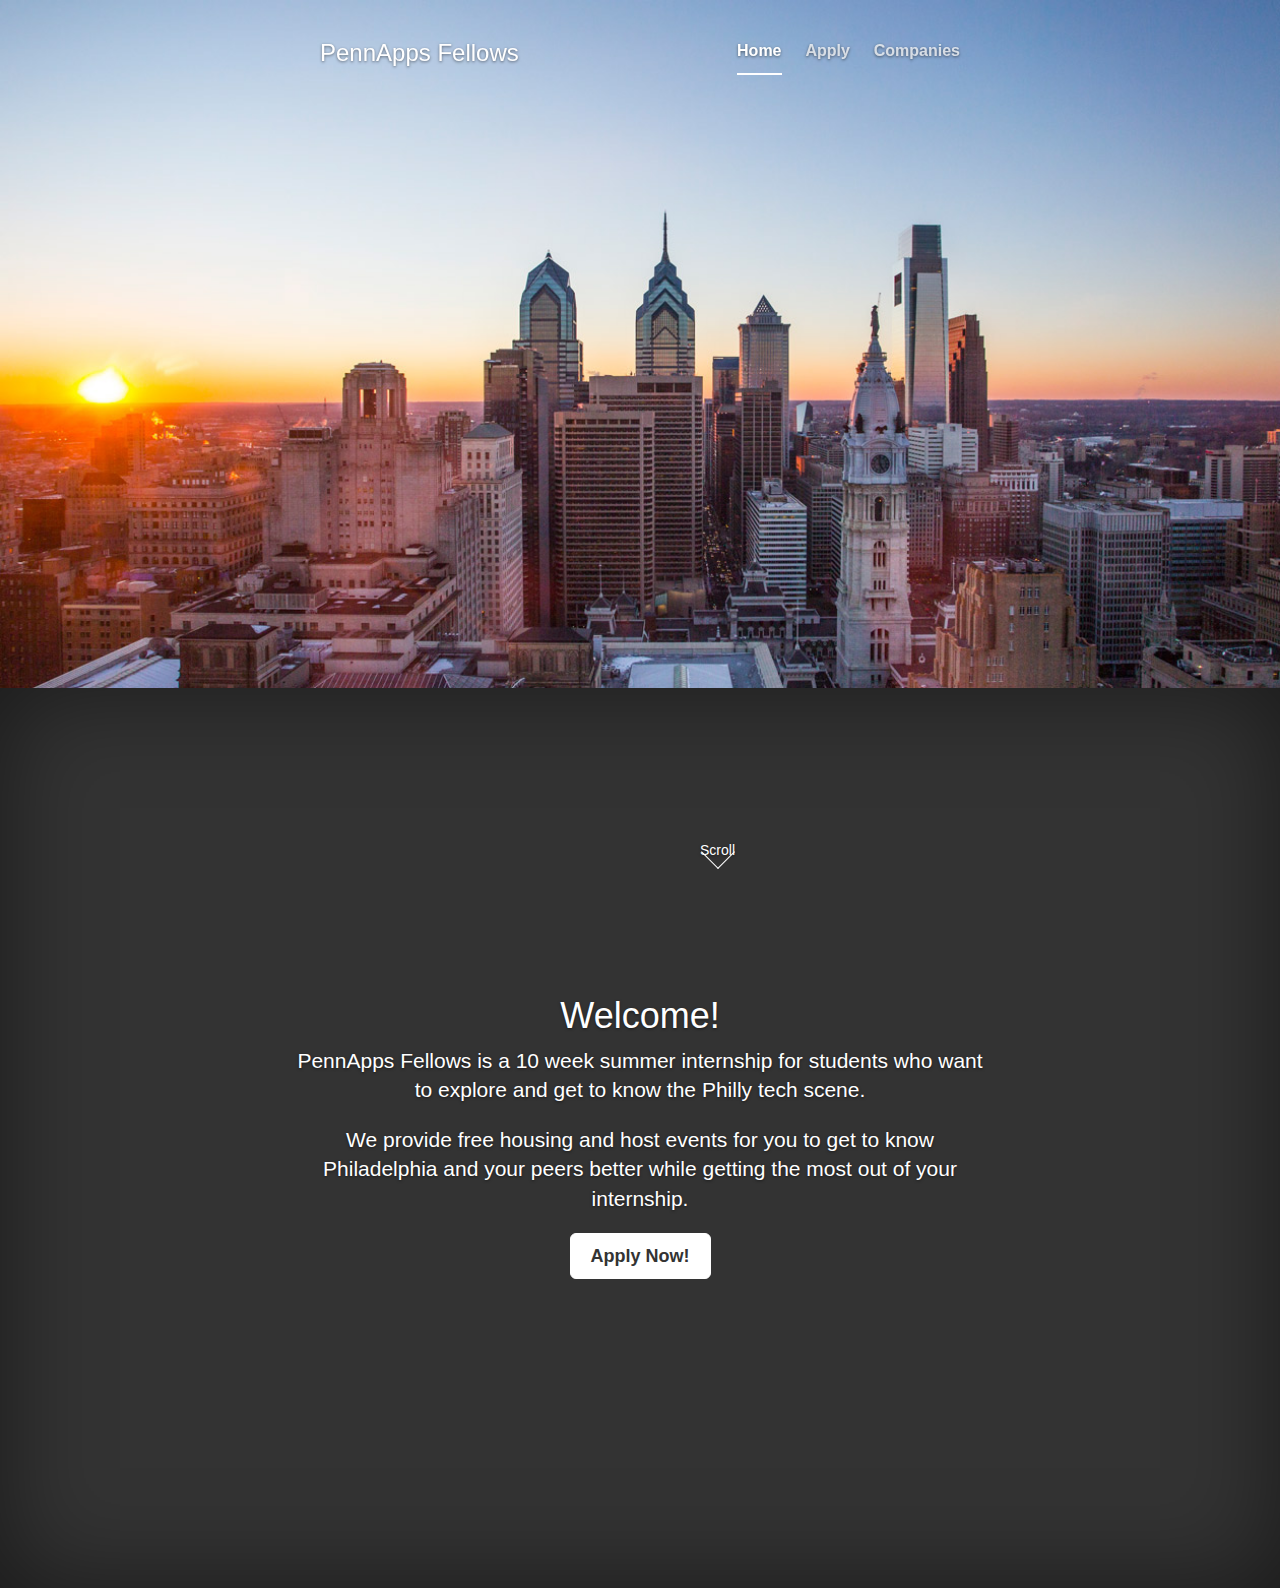
==== index.html @ d6fe4f53 "Updated Company App" ====
<!DOCTYPE html>
<html lang="en">
  <head>
    <meta charset="utf-8">
    <meta http-equiv="X-UA-Compatible" content="IE=edge">
    <meta name="viewport" content="width=device-width, initial-scale=1">
    <!-- The above 3 meta tags *must* come first in the head; any other head content must come *after* these tags -->
    <meta name="description" content="">
    <meta name="author" content="">
    <link rel="icon" href="fellowsicon.ico">

    <title>PennApps Fellows</title>

    <!-- Bootstrap core CSS -->
    <link href="bootstrap.min.css" rel="stylesheet">

    <!-- IE10 viewport hack for Surface/desktop Windows 8 bug -->
    <link href="ie10-viewport-bug-workaround.css" rel="stylesheet">

    <!-- Custom styles for this template -->
    <link href="cover.css" rel="stylesheet">




    <!-- Just for debugging purposes. Don't actually copy these 2 lines! -->
    <!--[if lt IE 9]><script src="../../assets/js/ie8-responsive-file-warning.js"></script><![endif]-->
    <script src="../../assets/js/ie-emulation-modes-warning.js"></script>

    <!-- HTML5 shim and Respond.js for IE8 support of HTML5 elements and media queries -->
    <!--[if lt IE 9]>
      <script src="https://oss.maxcdn.com/html5shiv/3.7.3/html5shiv.min.js"></script>
      <script src="https://oss.maxcdn.com/respond/1.4.2/respond.min.js"></script>
    <![endif]-->
  </head>

  <body>

    <img src="background3.jpg" width="100%"></img>

    <div class="site-wrapper">

      <div class="site-wrapper-inner">

        <div class="cover-container">

          <div class="masthead clearfix">
            <div class="inner">
              <h3 class="masthead-brand">PennApps Fellows</h3>
              <nav>
                <ul class="nav masthead-nav">
                  <li class="active"><a href="#">Home</a></li>
                  <li><a href="#apply">Apply</a></li>
                  <li><a href="https://docs.google.com/forms/d/e/1FAIpQLSeUia4WOpq7G9NM8-NzE7Geajp8FpwJM3cq-EXsT6uP58yvEw/viewform" >Companies</a></li>
                </ul>
              </nav>
            </div>
            </div>

            <section id="scrollbutton" class="demo">
	<a href="#apply"><span></span>Scroll</a>
</section>






          <div id="apply" class="inner cover">
            <h1 class="cover-heading">Welcome!</h1>
            <p class="lead">PennApps Fellows is a 10 week summer internship for students who want to explore and get to know the Philly tech scene.</p>
            <p class="lead">We provide free housing and host events for you to get to know Philadelphia and your peers better while getting the most out of your internship.</p>
            <p class="lead">
              <a href="https://pennappsfellows.typeform.com/to/oJGjaa" class="btn btn-lg btn-default">Apply Now!</a>
            </p>
          </div>



          <div class="mastfoot">
            <div class="inner">
            </div>
          </div>

        </div>



      </div>

    </div>

    <!-- Bootstrap core JavaScript
    ================================================== -->
    <!-- Placed at the end of the document so the pages load faster -->

    <script src="https://ajax.googleapis.com/ajax/libs/jquery/1.12.4/jquery.min.js"></script>
    <script>window.jQuery || document.write('<script src="../../assets/js/vendor/jquery.min.js"><\/script>')</script>
    <script src="../../dist/js/bootstrap.min.js"></script>
    <!-- IE10 viewport hack for Surface/desktop Windows 8 bug -->
    <script src="../../assets/js/ie10-viewport-bug-workaround.js"></script>
    <script>
    $(function() {
    	$('a[href*=#]').on('click', function(e) {
    		e.preventDefault();
    		$('html, body').animate({ scrollTop: $($(this).attr('href')).offset().top}, 500, 'linear');
    	});
    });
    </script>
  </body>
</html>
---- ie10-viewport-bug-workaround.css ----
/*!
 * IE10 viewport hack for Surface/desktop Windows 8 bug
 * Copyright 2014-2015 Twitter, Inc.
 * Licensed under MIT (https://github.com/twbs/bootstrap/blob/master/LICENSE)
 */

/*
 * See the Getting Started docs for more information:
 * http://getbootstrap.com/getting-started/#support-ie10-width
 */
@-ms-viewport     { width: device-width; }
@-o-viewport      { width: device-width; }
@viewport         { width: device-width; }
---- cover.css ----
/*
 * Globals
 */

/* Links */
a,
a:focus,
a:hover {
  color: #fff;
}

/* Custom default button */
.btn-default,
.btn-default:hover,
.btn-default:focus {
  color: #333;
  text-shadow: none; /* Prevent inheritance from `body` */
  background-color: #fff;
  border: 1px solid #fff;
}


/*
 * Base structure
 */

html,
body {
  height: 100%;
  background-color: #333;
}
body {
  color: #fff;
  text-align: center;
  text-shadow: 0 1px 3px rgba(0,0,0,.5);
}

/* Extra markup and styles for table-esque vertical and horizontal centering */
.site-wrapper {
  display: table;
  width: 100%;
  height: 100%; /* For at least Firefox */
  min-height: 100%;
  -webkit-box-shadow: inset 0 0 100px rgba(0,0,0,.5);
          box-shadow: inset 0 0 100px rgba(0,0,0,.5);
}
.site-wrapper-inner {
  display: table-cell;
  vertical-align: top;
}
.cover-container {
  margin-right: auto;
  margin-left: auto;
}

/* Padding for spacing */
.inner {
  padding: 30px;
}


/*
 * Header
 */
.masthead-brand {
  margin-top: 10px;
  margin-bottom: 10px;
}

.masthead-nav > li {
  display: inline-block;
}
.masthead-nav > li + li {
  margin-left: 20px;
}
.masthead-nav > li > a {
  padding-right: 0;
  padding-left: 0;
  font-size: 16px;
  font-weight: bold;
  color: #fff; /* IE8 proofing */
  color: rgba(255,255,255,.75);
  border-bottom: 2px solid transparent;
}
.masthead-nav > li > a:hover,
.masthead-nav > li > a:focus {
  background-color: transparent;
  border-bottom-color: #a9a9a9;
  border-bottom-color: rgba(255,255,255,.25);
}
.masthead-nav > .active > a,
.masthead-nav > .active > a:hover,
.masthead-nav > .active > a:focus {
  color: #fff;
  border-bottom-color: #fff;
}

@media (min-width: 768px) {
  .masthead-brand {
    float: left;
  }
  .masthead-nav {
    float: right;
  }
}


/*
 * Cover
 */

.cover {
  padding: 0 20px;
}
.cover .btn-lg {
  padding: 10px 20px;
  font-weight: bold;
}


/*
 * Footer
 */

.mastfoot {
  color: #999; /* IE8 proofing */
  color: rgba(255,255,255,.5);
}


/*
 * Affix and center
 */

@media (min-width: 768px) {
  /* Pull out the header and footer */
  .masthead {
    position: fixed;
    top: 0;
  }
  .mastfoot {
    position: fixed;
    bottom: 0;
  }
  /* Start the vertical centering */
  .site-wrapper-inner {
    vertical-align: middle;
  }
  /* Handle the widths */
  .masthead,
  .mastfoot,
  .cover-container {
    width: 100%; /* Must be percentage or pixels for horizontal alignment */
  }
}

@media (min-width: 992px) {
  .masthead,
  .mastfoot,
  .cover-container {
    width: 700px;
  }
}


#scrollbutton {
    position: absolute;
    text-align: center;
    bottom: 40px;
    left: 700px;
}

#scrollbutton a {
	padding-top: 70px;
}
#scrollbutton a span {
	position: absolute;
	top: 0;
	left: 50%;
	width: 24px;
	height: 24px;
	margin-left: -12px;
	border-left: 1px solid #fff;
	border-bottom: 1px solid #fff;
	-webkit-transform: rotateZ(-45deg);
	transform: rotateZ(-45deg);
	-webkit-animation: sdb06 1.5s infinite;
	animation: sdb06 1.5s infinite;
	box-sizing: border-box;
}
@-webkit-keyframes sdb06 {
	0% {
		-webkit-transform: rotateY(0) rotateZ(-45deg) translate(0, 0);
		opacity: 0;
	}
	50% {
		opacity: 1;
	}
	100% {
		-webkit-transform: rotateY(720deg) rotateZ(-45deg) translate(-20px, 20px);
		opacity: 0;
	}
}
@keyframes sdb06 {
	0% {
		transform: rotateY(0) rotateZ(-45deg) translate(0, 0);
		opacity: 0;
	}
	50% {
		opacity: 1;
	}
	100% {
		transform: rotateY(720deg) rotateZ(-45deg) translate(-20px, 20px);
		opacity: 0;
	}
}

#apply {
  height: 100%;
  padding: inherit;
  margin: auto;
}
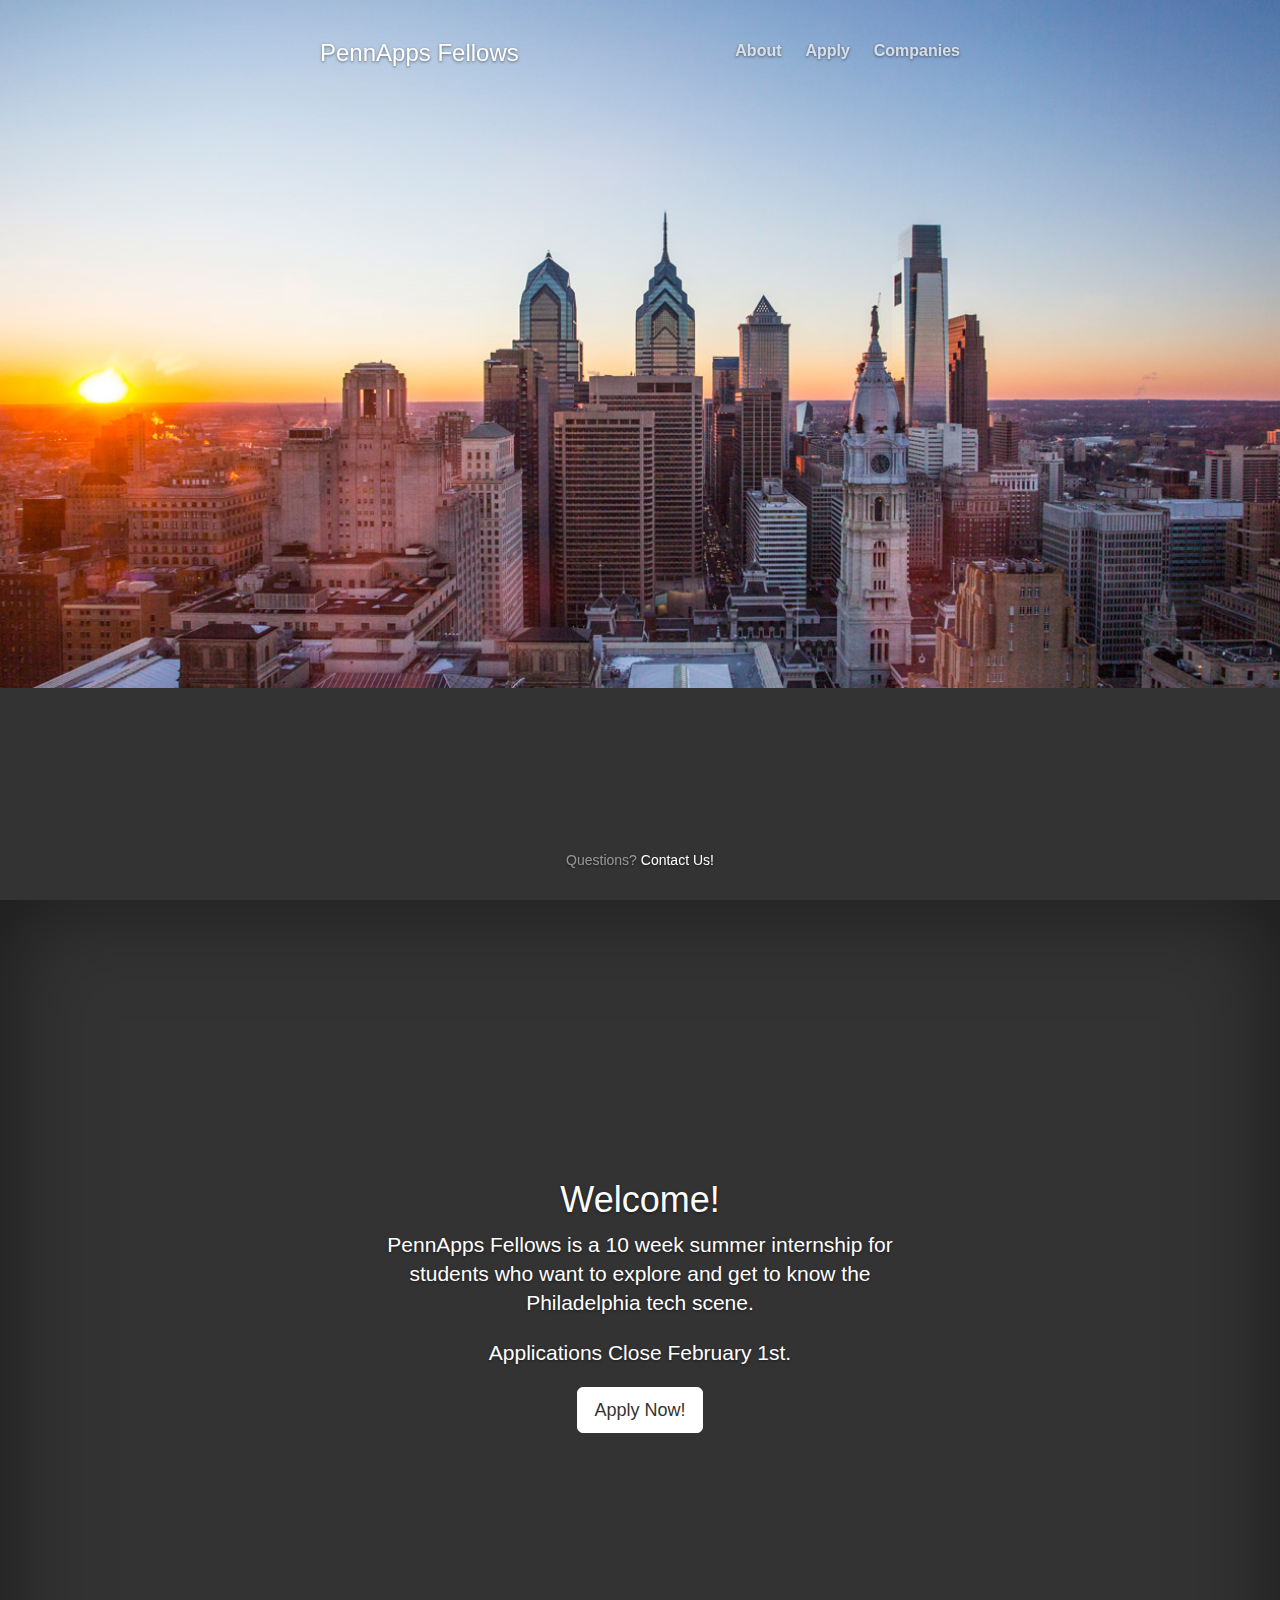
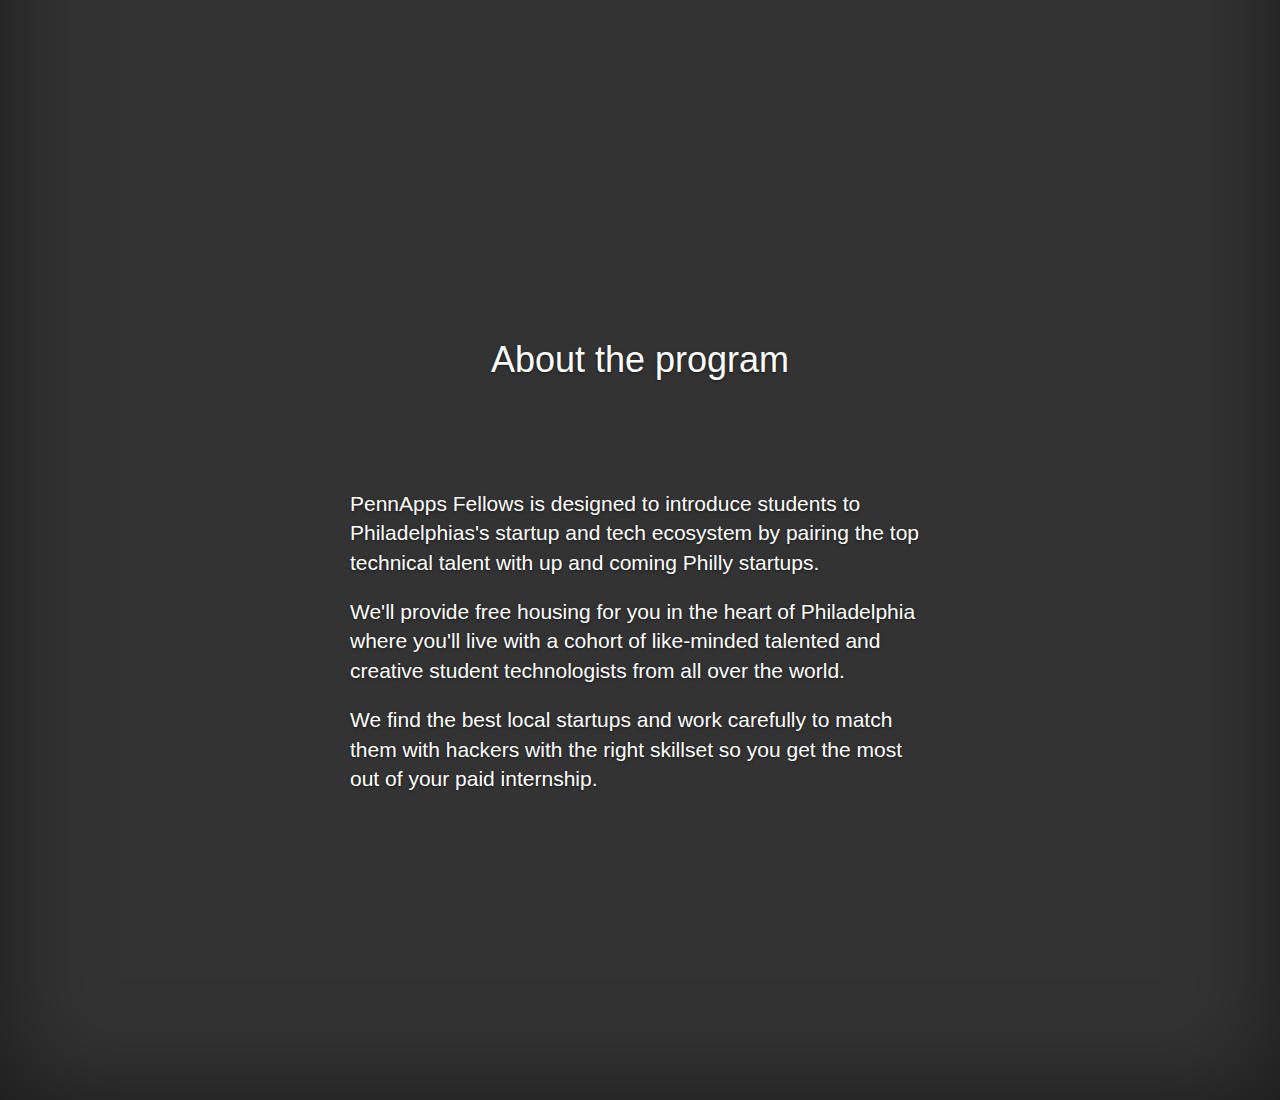
==== commit 5bd115b4: "Added About" ====
--- a/index.html
+++ b/index.html
@@ -1,111 +1,102 @@
 <!DOCTYPE html>
 <html lang="en">
-  <head>
+
+<head>
     <meta charset="utf-8">
     <meta http-equiv="X-UA-Compatible" content="IE=edge">
     <meta name="viewport" content="width=device-width, initial-scale=1">
     <!-- The above 3 meta tags *must* come first in the head; any other head content must come *after* these tags -->
-    <meta name="description" content="">
-    <meta name="author" content="">
-    <link rel="icon" href="fellowsicon.ico">
+    <meta name="description" content="Website for PennApps Fellows program">
+    <meta name="author" content="Rishab Jaggi">
+    <link rel="icon" href="img/fellowsicon.ico">
 
     <title>PennApps Fellows</title>
 
     <!-- Bootstrap core CSS -->
-    <link href="bootstrap.min.css" rel="stylesheet">
+    <link href="css/bootstrap.min.css" rel="stylesheet">
 
     <!-- IE10 viewport hack for Surface/desktop Windows 8 bug -->
-    <link href="ie10-viewport-bug-workaround.css" rel="stylesheet">
+    <link href="css/ie10-viewport-bug-workaround.css" rel="stylesheet">
 
     <!-- Custom styles for this template -->
-    <link href="cover.css" rel="stylesheet">
+    <link href="css/cover.css" rel="stylesheet">
+    <script>
+        $(function() {
+            $('a[href*=#]').on('click', function(e) {
+                e.preventDefault();
+                $('html, body').animate({
+                    scrollTop: $($(this).attr('href')).offset().top
+                }, 500, 'linear');
+            });
+        });
+    </script>
+</head>
+
+<body>
+    <div class="backgroundphil">
+        <img src="img/background3.jpg" width="100%"></img>
+    </div>
+    <div class="site-wrapper">
+        <div class="site-wrapper-inner">
+            <div class="cover-container">
+
+                <div class="masthead clearfix">
+                    <div class="inner">
+                        <h3 class="masthead-brand"><a href="#">PennApps Fellows</a></h3>
+                        <nav>
+                            <ul class="nav masthead-nav">
+                                <li><a href="#about">About</a></li>
+                                <li><a href="#apply">Apply</a></li>
+                                <li><a href="https://docs.google.com/forms/d/e/1FAIpQLSeUia4WOpq7G9NM8-NzE7Geajp8FpwJM3cq-EXsT6uP58yvEw/viewform">Companies</a></li>
+                            </ul>
+                        </nav>
+                    </div>
+                </div>
+
+                <div id="apply" class="inner-cover">
+                  <div class="centerblurb">
+                    <h1 class="cover-heading">Welcome!</h1>
+                    <p class="lead">PennApps Fellows is a 10 week summer internship for students who want to explore and get to know the Philadelphia  tech scene.</p>
+                    <p class="lead">Applications Close February 1st.</p>
+                    <p class="lead">
+                        <a href="https://pennappsfellows.typeform.com/to/oJGjaa" class="btn btn-lg btn-default">Apply Now!</a>
+                    </p>
+                  </div>
+                </div>
 
 
+                <div id="about" class="inner-cover">
+                    <h1 class="cover-heading">About the program</h1>
+                    <h1><br></br></h1>
+                    <p id="abtblurb" class="lead">PennApps Fellows is designed to introduce students to Philadelphias's startup and tech ecosystem by
+                      pairing the top technical talent with up and coming Philly startups.</p>
+                      <p id="abtblurb" class="lead">We'll provide free housing for you in the heart of Philadelphia where you'll
+                      live with a cohort of like-minded talented and creative student technologists from all over the world.
+                      <p id="abtblurb" class="lead">We find the best local startups and work carefully to match them with hackers with the right skillset
+                        so you get the most out of your paid internship.</p>
+                </div>
+
+              
+
+                <div class="mastfoot">
+                    <div class="inner">
+                      Questions? <a href="mailto:rjaggi@seas.upenn.edu">Contact Us!</a>
+                    </div>
+                </div>
+
+            </div>
+        </div>
+    </div>
 
 
-    <!-- Just for debugging purposes. Don't actually copy these 2 lines! -->
-    <!--[if lt IE 9]><script src="../../assets/js/ie8-responsive-file-warning.js"></script><![endif]-->
-    <script src="../../assets/js/ie-emulation-modes-warning.js"></script>
-
-    <!-- HTML5 shim and Respond.js for IE8 support of HTML5 elements and media queries -->
-    <!--[if lt IE 9]>
-      <script src="https://oss.maxcdn.com/html5shiv/3.7.3/html5shiv.min.js"></script>
-      <script src="https://oss.maxcdn.com/respond/1.4.2/respond.min.js"></script>
-    <![endif]-->
-  </head>
-
-  <body>
-
-    <img src="background3.jpg" width="100%"></img>
-
-    <div class="site-wrapper">
-
-      <div class="site-wrapper-inner">
-
-        <div class="cover-container">
-
-          <div class="masthead clearfix">
-            <div class="inner">
-              <h3 class="masthead-brand">PennApps Fellows</h3>
-              <nav>
-                <ul class="nav masthead-nav">
-                  <li class="active"><a href="#">Home</a></li>
-                  <li><a href="#apply">Apply</a></li>
-                  <li><a href="https://docs.google.com/forms/d/e/1FAIpQLSeUia4WOpq7G9NM8-NzE7Geajp8FpwJM3cq-EXsT6uP58yvEw/viewform" >Companies</a></li>
-                </ul>
-              </nav>
-            </div>
-            </div>
-
-            <section id="scrollbutton" class="demo">
-	<a href="#apply"><span></span>Scroll</a>
-</section>
-
-
-
-
-
-
-          <div id="apply" class="inner cover">
-            <h1 class="cover-heading">Welcome!</h1>
-            <p class="lead">PennApps Fellows is a 10 week summer internship for students who want to explore and get to know the Philly tech scene.</p>
-            <p class="lead">We provide free housing and host events for you to get to know Philadelphia and your peers better while getting the most out of your internship.</p>
-            <p class="lead">
-              <a href="https://pennappsfellows.typeform.com/to/oJGjaa" class="btn btn-lg btn-default">Apply Now!</a>
-            </p>
-          </div>
-
-
-
-          <div class="mastfoot">
-            <div class="inner">
-            </div>
-          </div>
-
-        </div>
-
-
-
-      </div>
-
-    </div>
-
-    <!-- Bootstrap core JavaScript
-    ================================================== -->
-    <!-- Placed at the end of the document so the pages load faster -->
-
     <script src="https://ajax.googleapis.com/ajax/libs/jquery/1.12.4/jquery.min.js"></script>
-    <script>window.jQuery || document.write('<script src="../../assets/js/vendor/jquery.min.js"><\/script>')</script>
+    <script>
+        window.jQuery || document.write('<script src="../../assets/js/vendor/jquery.min.js"><\/script>')
+    </script>
     <script src="../../dist/js/bootstrap.min.js"></script>
     <!-- IE10 viewport hack for Surface/desktop Windows 8 bug -->
     <script src="../../assets/js/ie10-viewport-bug-workaround.js"></script>
-    <script>
-    $(function() {
-    	$('a[href*=#]').on('click', function(e) {
-    		e.preventDefault();
-    		$('html, body').animate({ scrollTop: $($(this).attr('href')).offset().top}, 500, 'linear');
-    	});
-    });
-    </script>
-  </body>
+
+</body>
+
 </html>
--- a/css/ie10-viewport-bug-workaround.css
+++ b/css/ie10-viewport-bug-workaround.css
@@ -0,0 +1,13 @@
+/*!
+ * IE10 viewport hack for Surface/desktop Windows 8 bug
+ * Copyright 2014-2015 Twitter, Inc.
+ * Licensed under MIT (https://github.com/twbs/bootstrap/blob/master/LICENSE)
+ */
+
+/*
+ * See the Getting Started docs for more information:
+ * http://getbootstrap.com/getting-started/#support-ie10-width
+ */
+@-ms-viewport     { width: device-width; }
+@-o-viewport      { width: device-width; }
+@viewport         { width: device-width; }
--- a/css/cover.css
+++ b/css/cover.css
@@ -0,0 +1,188 @@
+/*
+ * Globals
+ */
+
+/* Links */
+a,
+a:focus,
+a:hover {
+  color: #fff;
+}
+
+/* Custom default button */
+.btn-default,
+.btn-default:hover,
+.btn-default:focus {
+  color: #333;
+  text-shadow: none; /* Prevent inheritance from `body` */
+  background-color: #fff;
+  border: 1px solid #fff;
+}
+
+
+/*
+ * Base structure
+ */
+
+html,
+body {
+  height: 100%;
+  background-color: #333;
+}
+body {
+  color: #fff;
+  text-align: center;
+  text-shadow: 0 1px 3px rgba(0,0,0,.5);
+}
+
+/* Extra markup and styles for table-esque vertical and horizontal centering */
+.site-wrapper {
+  display: table;
+  width: 100%;
+  height: 100%; /* For at least Firefox */
+  min-height: 100%;
+  -webkit-box-shadow: inset 0 0 100px rgba(0,0,0,.5);
+          box-shadow: inset 0 0 100px rgba(0,0,0,.5);
+}
+.site-wrapper-inner {
+  display: table-cell;
+  vertical-align: top;
+}
+.cover-container {
+  margin-right: auto;
+  margin-left: auto;
+}
+
+/* Padding for spacing */
+.inner {
+  padding: 30px;
+}
+
+
+/*
+ * Header
+ */
+.masthead-brand {
+  margin-top: 10px;
+  margin-bottom: 10px;
+}
+
+.masthead-nav > li {
+  display: inline-block;
+}
+.masthead-nav > li + li {
+  margin-left: 20px;
+}
+.masthead-nav > li > a {
+  padding-right: 0;
+  padding-left: 0;
+  font-size: 16px;
+  font-weight: bold;
+  color: #fff; /* IE8 proofing */
+  color: rgba(255,255,255,.75);
+  border-bottom: 2px solid transparent;
+}
+.masthead-nav > li > a:hover,
+.masthead-nav > li > a:focus {
+  background-color: transparent;
+  border-bottom-color: #a9a9a9;
+  border-bottom-color: rgba(255,255,255,.25);
+}
+.masthead-nav > .active > a,
+.masthead-nav > .active > a:hover,
+.masthead-nav > .active > a:focus {
+  color: #fff;
+  border-bottom-color: #fff;
+}
+
+@media (min-width: 768px) {
+  .masthead-brand {
+    float: left;
+  }
+  .masthead-nav {
+    float: right;
+  }
+}
+
+
+/*
+ * Cover
+ */
+
+.cover {
+  padding: 0 20px;
+}
+.cover .btn-lg {
+  padding: 10px 20px;
+  font-weight: bold;
+}
+
+
+/*
+ * Footer
+ */
+
+.mastfoot {
+  color: #999; /* IE8 proofing */
+  color: rgba(255,255,255,.5);
+}
+
+
+/*
+ * Affix and center
+ */
+
+@media (min-width: 768px) {
+  /* Pull out the header and footer */
+  .masthead {
+    position: fixed;
+    top: 0;
+  }
+  .mastfoot {
+    position: fixed;
+    bottom: 0;
+  }
+  /* Start the vertical centering */
+  .site-wrapper-inner {
+    vertical-align: middle;
+  }
+  /* Handle the widths */
+  .masthead,
+  .mastfoot,
+  .cover-container {
+    width: 100%; /* Must be percentage or pixels for horizontal alignment */
+  }
+}
+
+@media (min-width: 992px) {
+  .masthead,
+  .mastfoot,
+  .cover-container {
+    width: 700px;
+  }
+}
+
+.backgroundphil {
+  height: 100vh;
+}
+
+.inner-cover {
+  height: 100vh;
+  padding: 60px;
+}
+
+.centerblurb {
+  padding-top: 200px;
+}
+
+#about {
+  padding-top: 120px;
+}
+
+#abtblurb {
+  text-align: left;
+}
+
+#companies {
+  padding-top: 150px;
+}
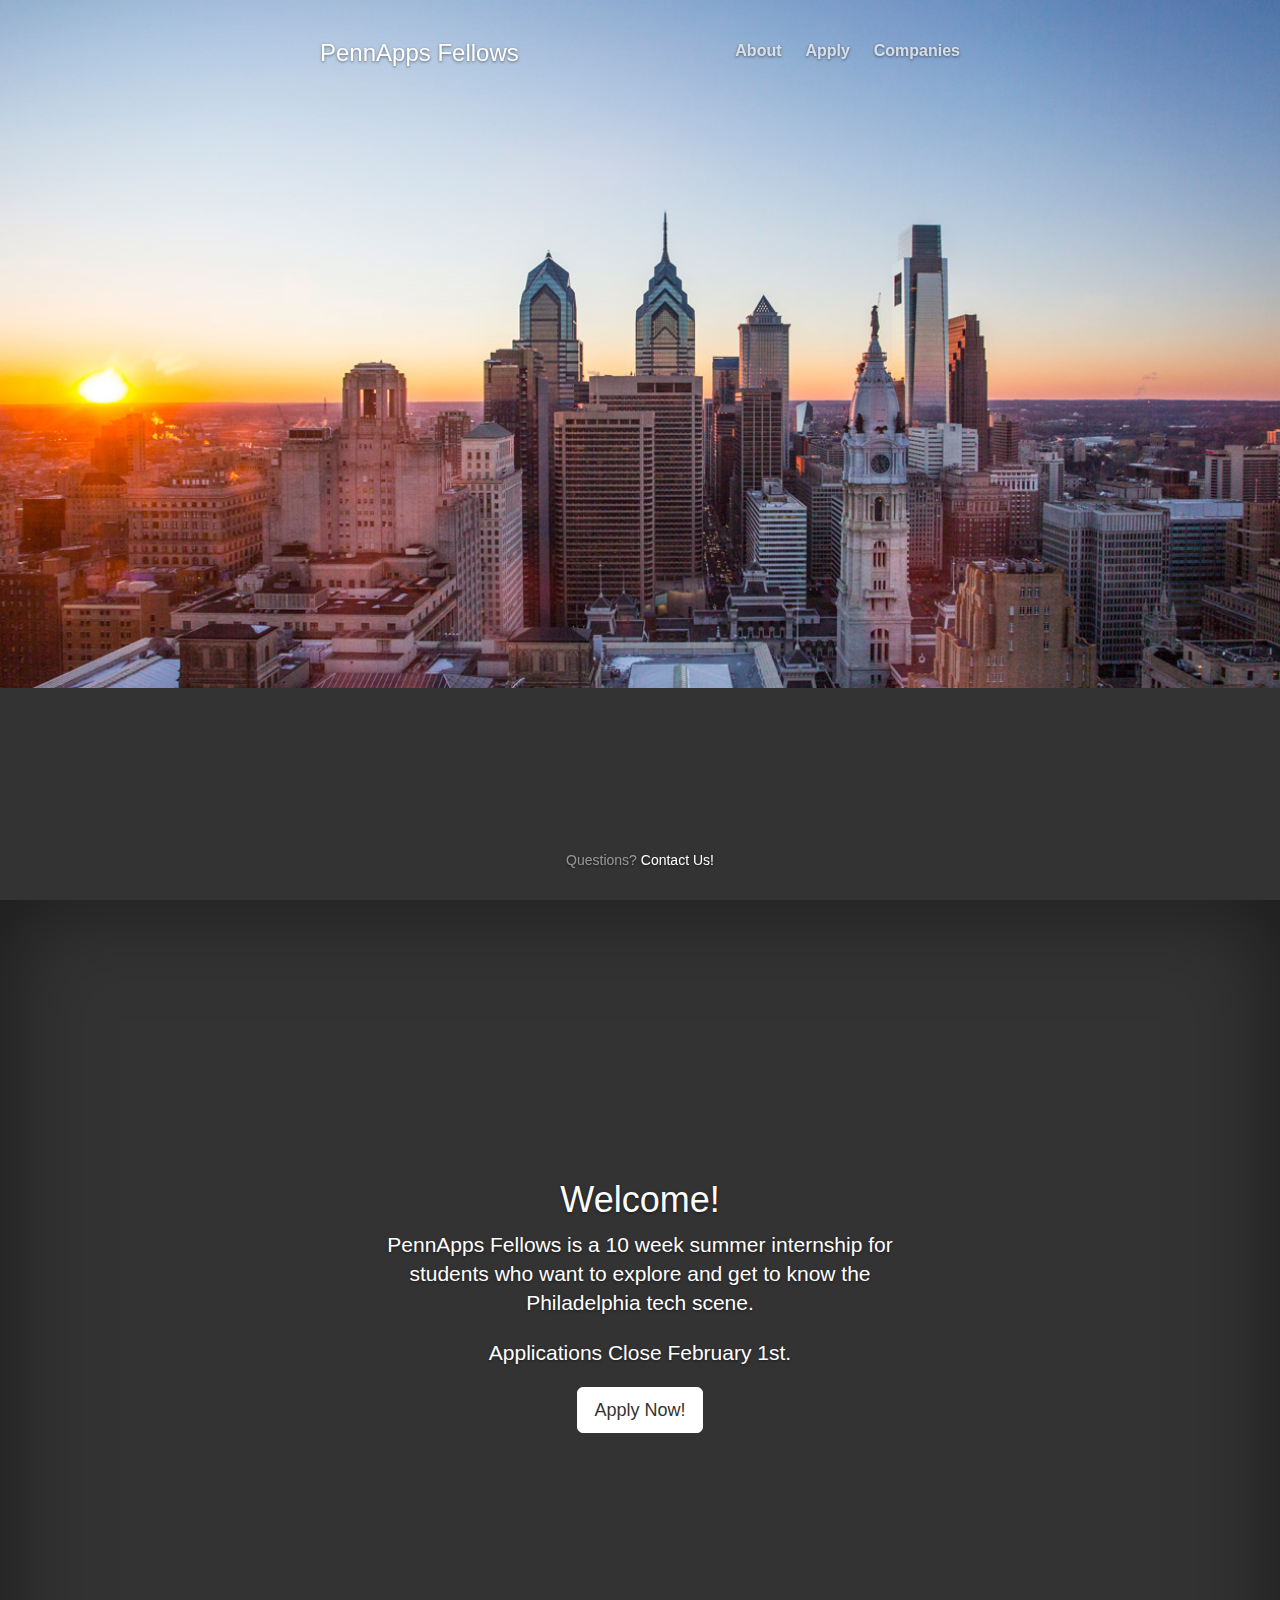
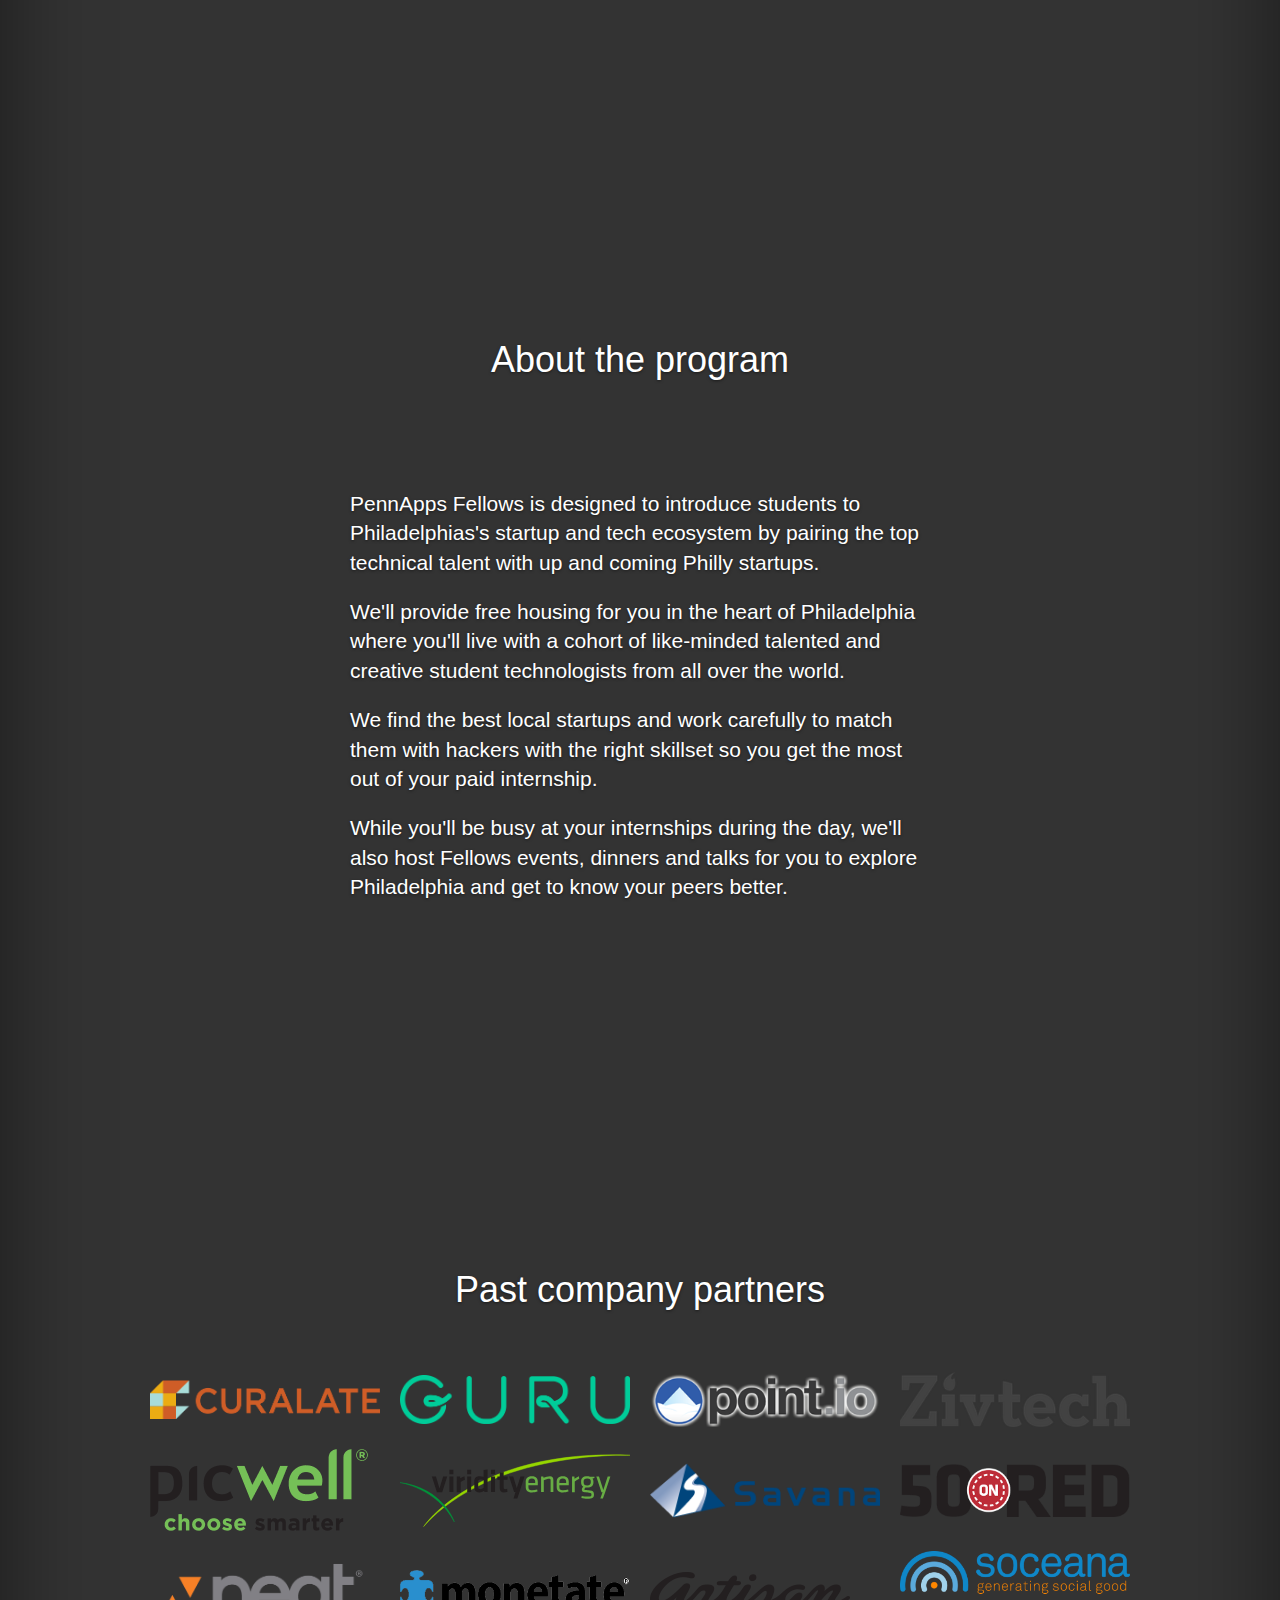
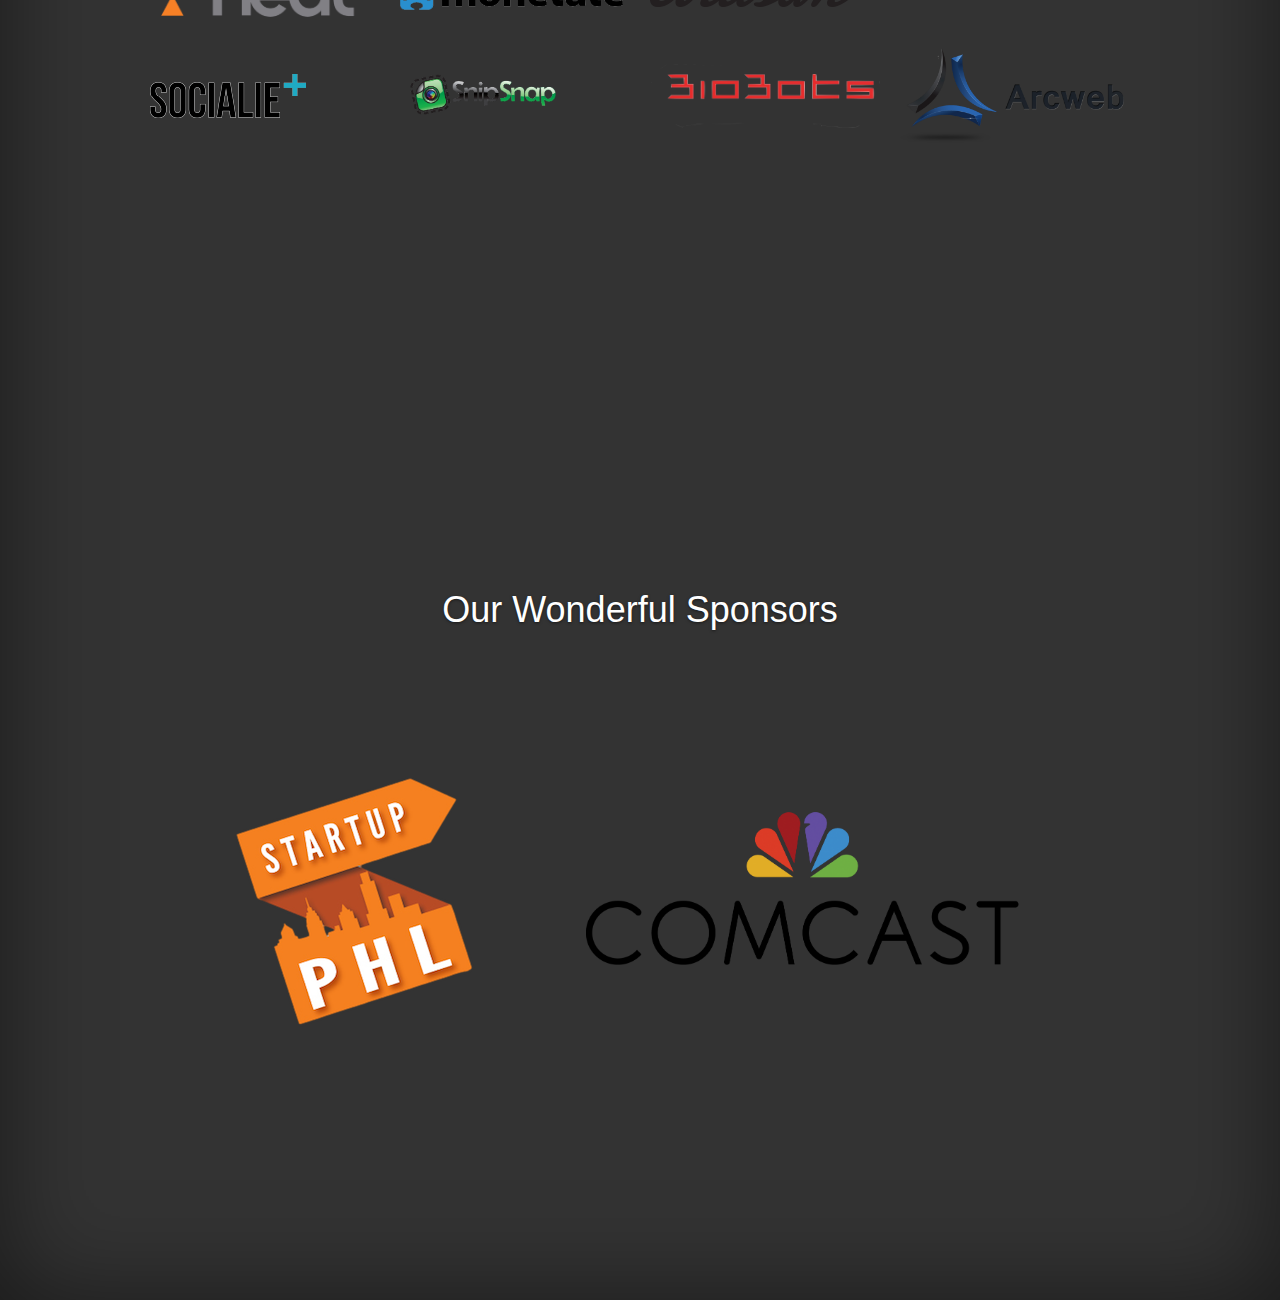
==== commit 716c7c89: "Added company and sponsor info" ====
--- a/index.html
+++ b/index.html
@@ -54,37 +54,124 @@
                 </div>
 
                 <div id="apply" class="inner-cover">
-                  <div class="centerblurb">
-                    <h1 class="cover-heading">Welcome!</h1>
-                    <p class="lead">PennApps Fellows is a 10 week summer internship for students who want to explore and get to know the Philadelphia  tech scene.</p>
-                    <p class="lead">Applications Close February 1st.</p>
-                    <p class="lead">
-                        <a href="https://pennappsfellows.typeform.com/to/oJGjaa" class="btn btn-lg btn-default">Apply Now!</a>
-                    </p>
-                  </div>
+                    <div class="centerblurb">
+                        <h1 class="cover-heading">Welcome!</h1>
+                        <p class="lead">PennApps Fellows is a 10 week summer internship for students who want to explore and get to know the Philadelphia tech scene.</p>
+                        <p class="lead">Applications Close February 1st.</p>
+                        <p class="lead">
+                            <a href="https://pennappsfellows.typeform.com/to/oJGjaa" class="btn btn-lg btn-default">Apply Now!</a>
+                        </p>
+                    </div>
                 </div>
 
 
                 <div id="about" class="inner-cover">
                     <h1 class="cover-heading">About the program</h1>
                     <h1><br></br></h1>
-                    <p id="abtblurb" class="lead">PennApps Fellows is designed to introduce students to Philadelphias's startup and tech ecosystem by
-                      pairing the top technical talent with up and coming Philly startups.</p>
-                      <p id="abtblurb" class="lead">We'll provide free housing for you in the heart of Philadelphia where you'll
-                      live with a cohort of like-minded talented and creative student technologists from all over the world.
-                      <p id="abtblurb" class="lead">We find the best local startups and work carefully to match them with hackers with the right skillset
-                        so you get the most out of your paid internship.</p>
+                    <p id="abtblurb" class="lead">PennApps Fellows is designed to introduce students to Philadelphias's startup and tech ecosystem by pairing the top technical talent with up and coming Philly startups.</p>
+                    <p id="abtblurb" class="lead">We'll provide free housing for you in the heart of Philadelphia where you'll live with a cohort of like-minded talented and creative student technologists from all over the world.
+                        <p id="abtblurb" class="lead">We find the best local startups and work carefully to match them with hackers with the right skillset so you get the most out of your paid internship.</p>
+                        <p id="abtblurb" class="lead">While you'll be busy at your internships during the day, we'll also host Fellows events, dinners and talks for you to explore Philadelphia and get to know your peers better.</p>
                 </div>
+            </div>
 
-              
+            <div id="companies" class="inner-cover">
+                <h1 class="cover-heading">Past company partners</h1>
+                <br></br>
+                <div class="mosaic">
+                    <table class="boardof" align="center">
+                        <tr>
+                            <td>
+                                <img src="img/companies/curalate.png"></img>
+                            </td>
+                            <td>
+                                <img src="img/companies/guru.png"></img>
+                            </td>
+                            <td>
+                                <img src="img/companies/point.io.png"></img>
+                            </td>
+                            <td>
+                                <img src="img/companies/zivtech.png"></img>
+                            </td>
+                        </tr>
+                        <tr>
+                            <td>
+                                <img src="img/companies/picwell.png"></img>
+                            </td>
+                            <td>
+                                <img src="img/companies/viridity.svg"></img>
+                            </td>
+                            <td>
+                                <img src="img/companies/savana.png"></img>
+                            </td>
+                            <td>
+                                <img src="img/companies/50onRed.png"></img>
+                            </td>
+                        </tr>
+                        <tr>
+                            <td>
+                                <img src="img/companies/neat.png"></img>
+                            </td>
+                            <td>
+                                <img src="img/companies/monetate.png"></img>
+                            </td>
+                            <td>
+                                <img src="img/companies/artisan.png"></img>
+                            </td>
+                            <td>
+                                <img src="img/companies/soceana.png"></img>
+                            </td>
+                        </tr>
+                        <tr>
+                            <td>
+                                <img src="img/companies/socialie.png"></img>
+                            </td>
+                            <td>
+                                <img src="img/companies/snipsnap.png"></img>
+                            </td>
+                            <td>
+                                <img src="img/companies/biobots.png"></img>
+                            </td>
+                            <td>
+                                <img src="img/companies/arcweb.png"></img>
+                            </td>
+                        </tr>
+                    </table>
+                </div>
+            </div>
+
+
+
+            <div id="sponsors" class="inner-cover">
+                <h1 class="cover-heading">Our Wonderful Sponsors</h1>
+                <h1><br></br></h1>
+                <table class="sponsorship" align="center">
+                    <tr>
+                        <td>
+                            <a href="http://www.startupphl.com/">
+                                <img src="img/sponsors/startupPHL.png"></img>
+                            </a>
+                        </td>
+                        <td>
+                            <a href="http://my.xfinity.com/">
+                                <img src="img/sponsors/comcast.png"></img>
+                            </a>
+                        </td>
+                    </tr>
+                </table>
+            </div>
+
+            <div class="cover-container">
 
                 <div class="mastfoot">
                     <div class="inner">
-                      Questions? <a href="mailto:rjaggi@seas.upenn.edu">Contact Us!</a>
+                        Questions? <a href="mailto:rjaggi@seas.upenn.edu">Contact Us!</a>
                     </div>
                 </div>
 
+
             </div>
+
         </div>
     </div>
 
--- a/css/cover.css
+++ b/css/cover.css
@@ -49,8 +49,8 @@
   vertical-align: top;
 }
 .cover-container {
+  margin-left: auto;
   margin-right: auto;
-  margin-left: auto;
 }
 
 /* Padding for spacing */
@@ -185,4 +185,36 @@
 
 #companies {
   padding-top: 150px;
-}
+  margin-right: auto;
+  margin-left: auto;
+}
+
+.mosaic td{
+  padding: 10px;
+}
+
+.mosaic img {
+  display: block;
+  max-width:230px;
+  max-height:95px;
+  width: auto;
+  height: auto;
+}
+
+#sponsors {
+  padding-top: 170px;
+  margin-right: auto;
+  margin-left: auto;
+}
+
+.sponsorship img {
+  display: block;
+  max-height:450px;
+  max-width: 500px;
+  width: auto;
+  height: auto;
+}
+
+.sponsorship td{
+  padding: 30px;
+}
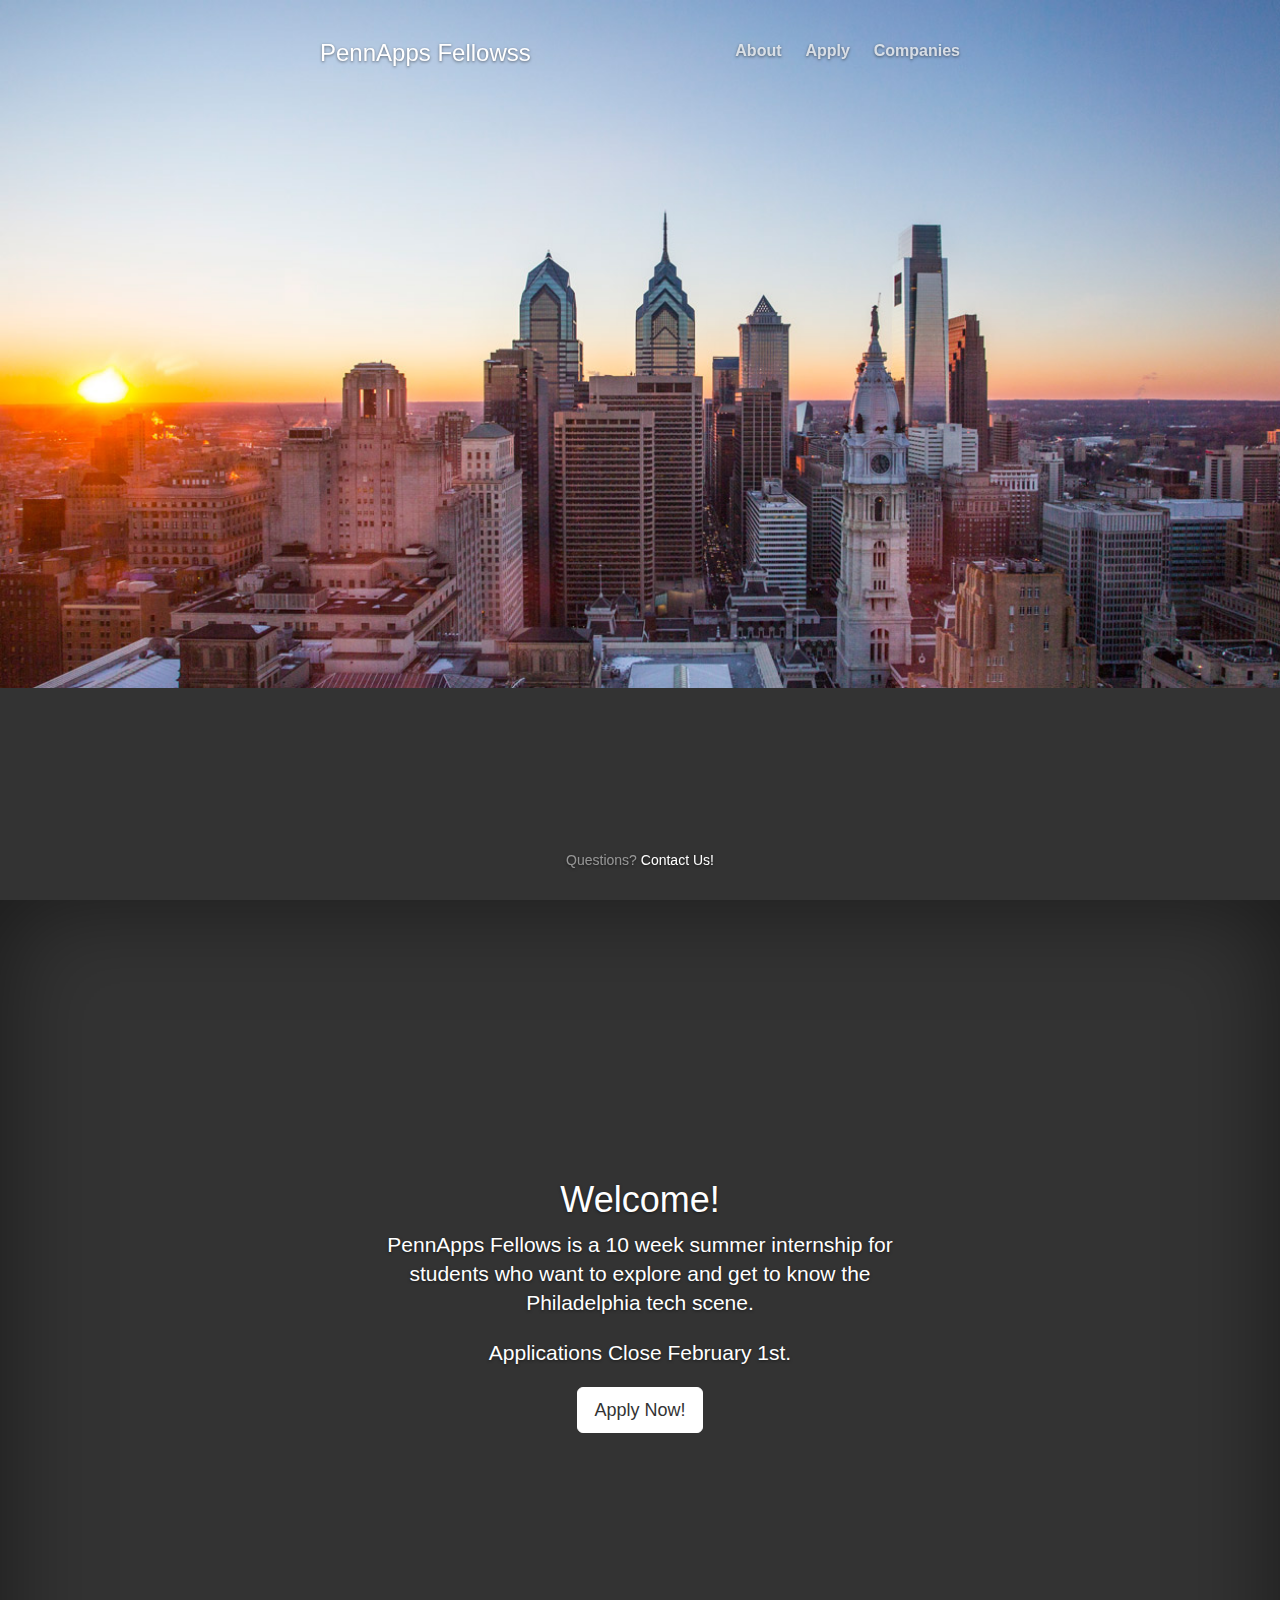
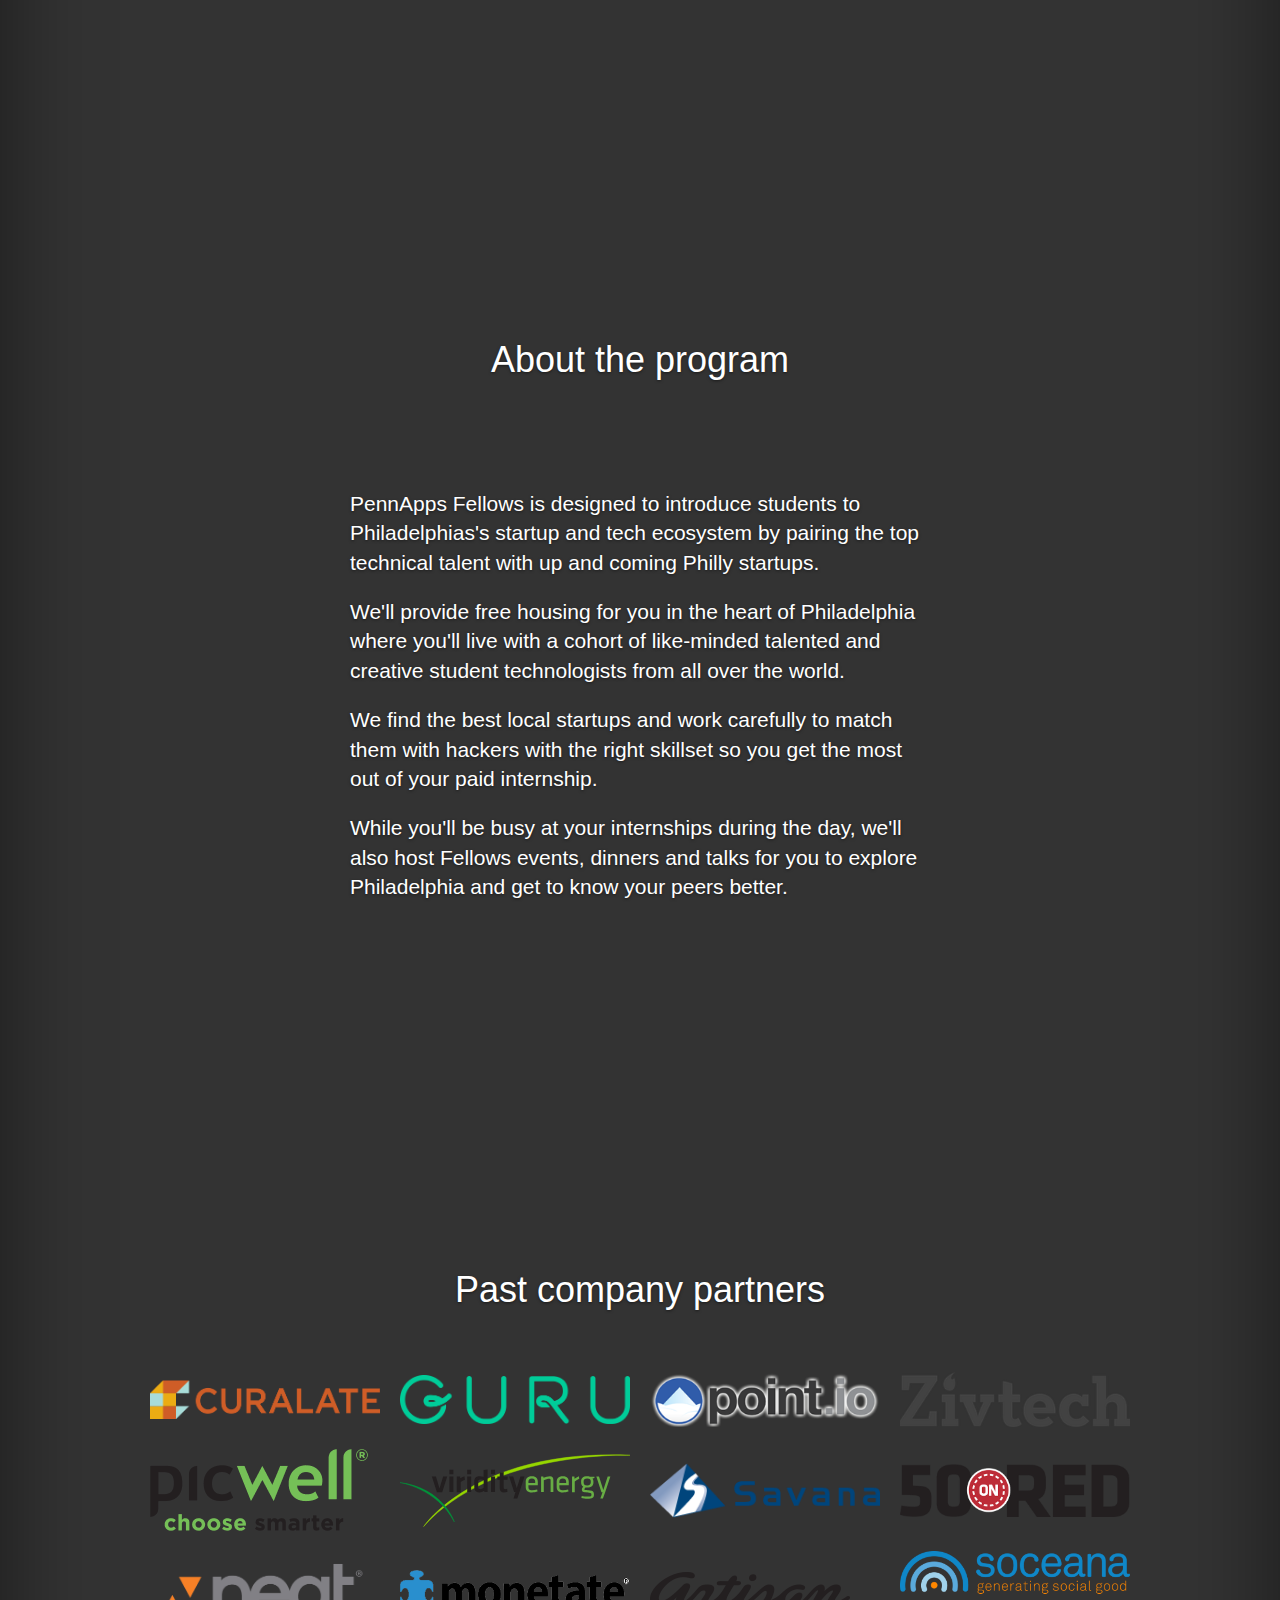
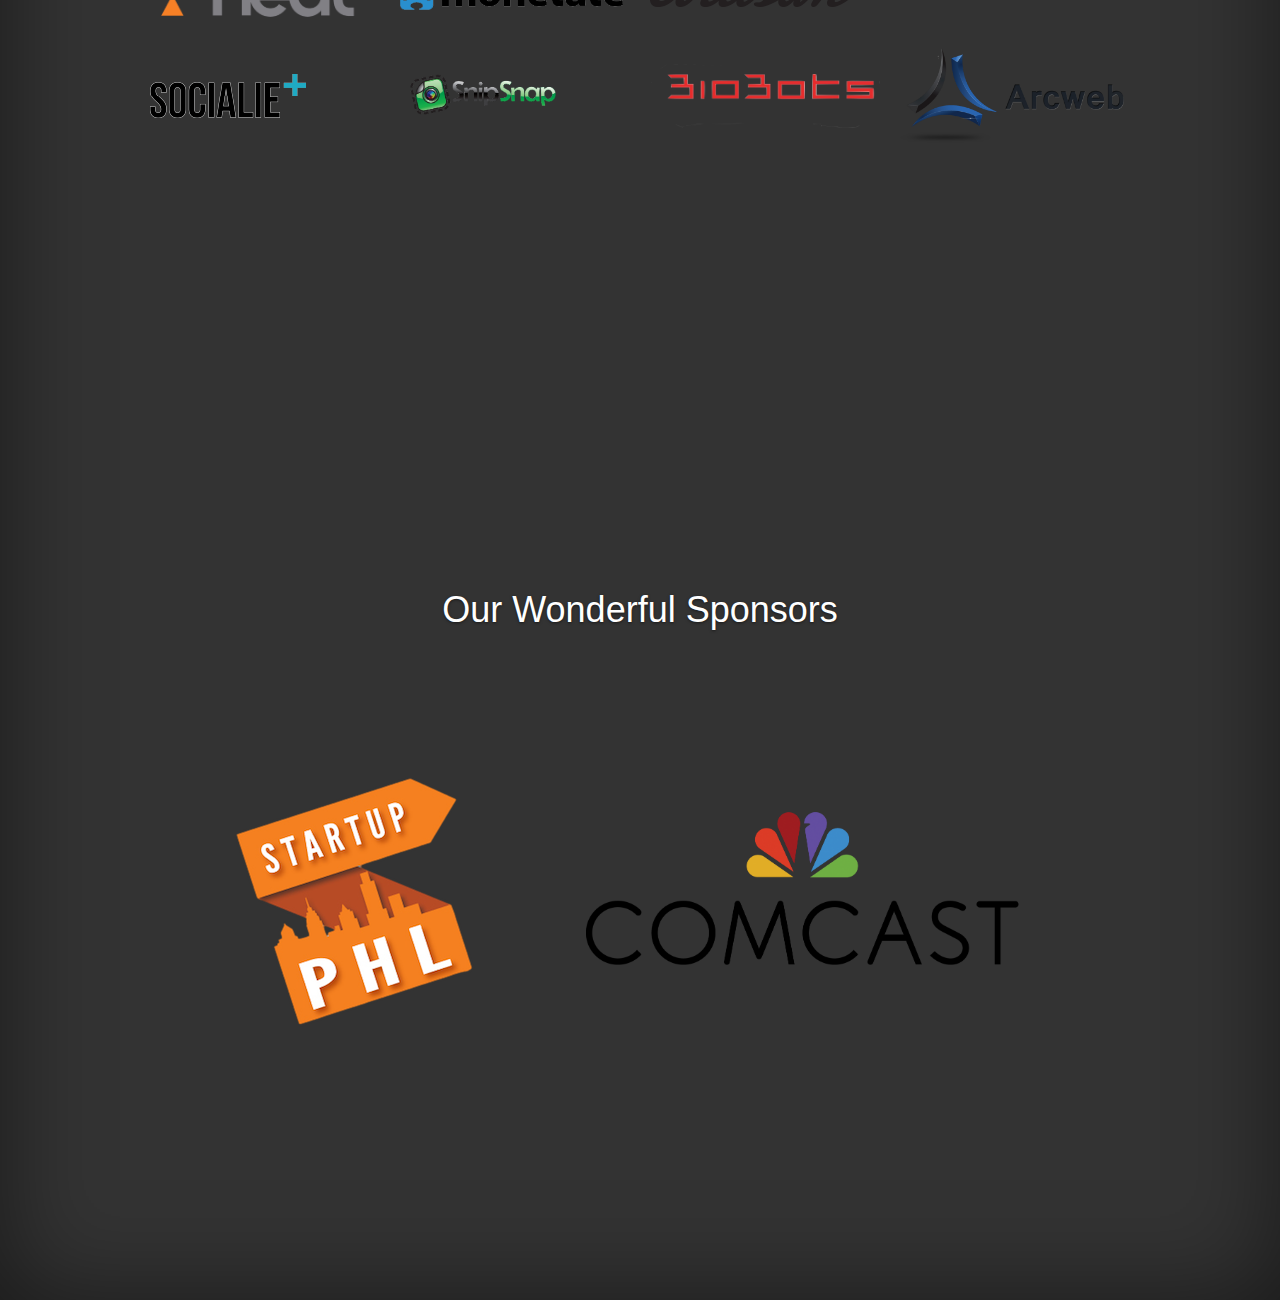
==== commit d76d1055: "Check" ====
--- a/index.html
+++ b/index.html
@@ -42,7 +42,7 @@
 
                 <div class="masthead clearfix">
                     <div class="inner">
-                        <h3 class="masthead-brand"><a href="#">PennApps Fellows</a></h3>
+                        <h3 class="masthead-brand"><a href="#">PennApps Fellowss</a></h3>
                         <nav>
                             <ul class="nav masthead-nav">
                                 <li><a href="#about">About</a></li>
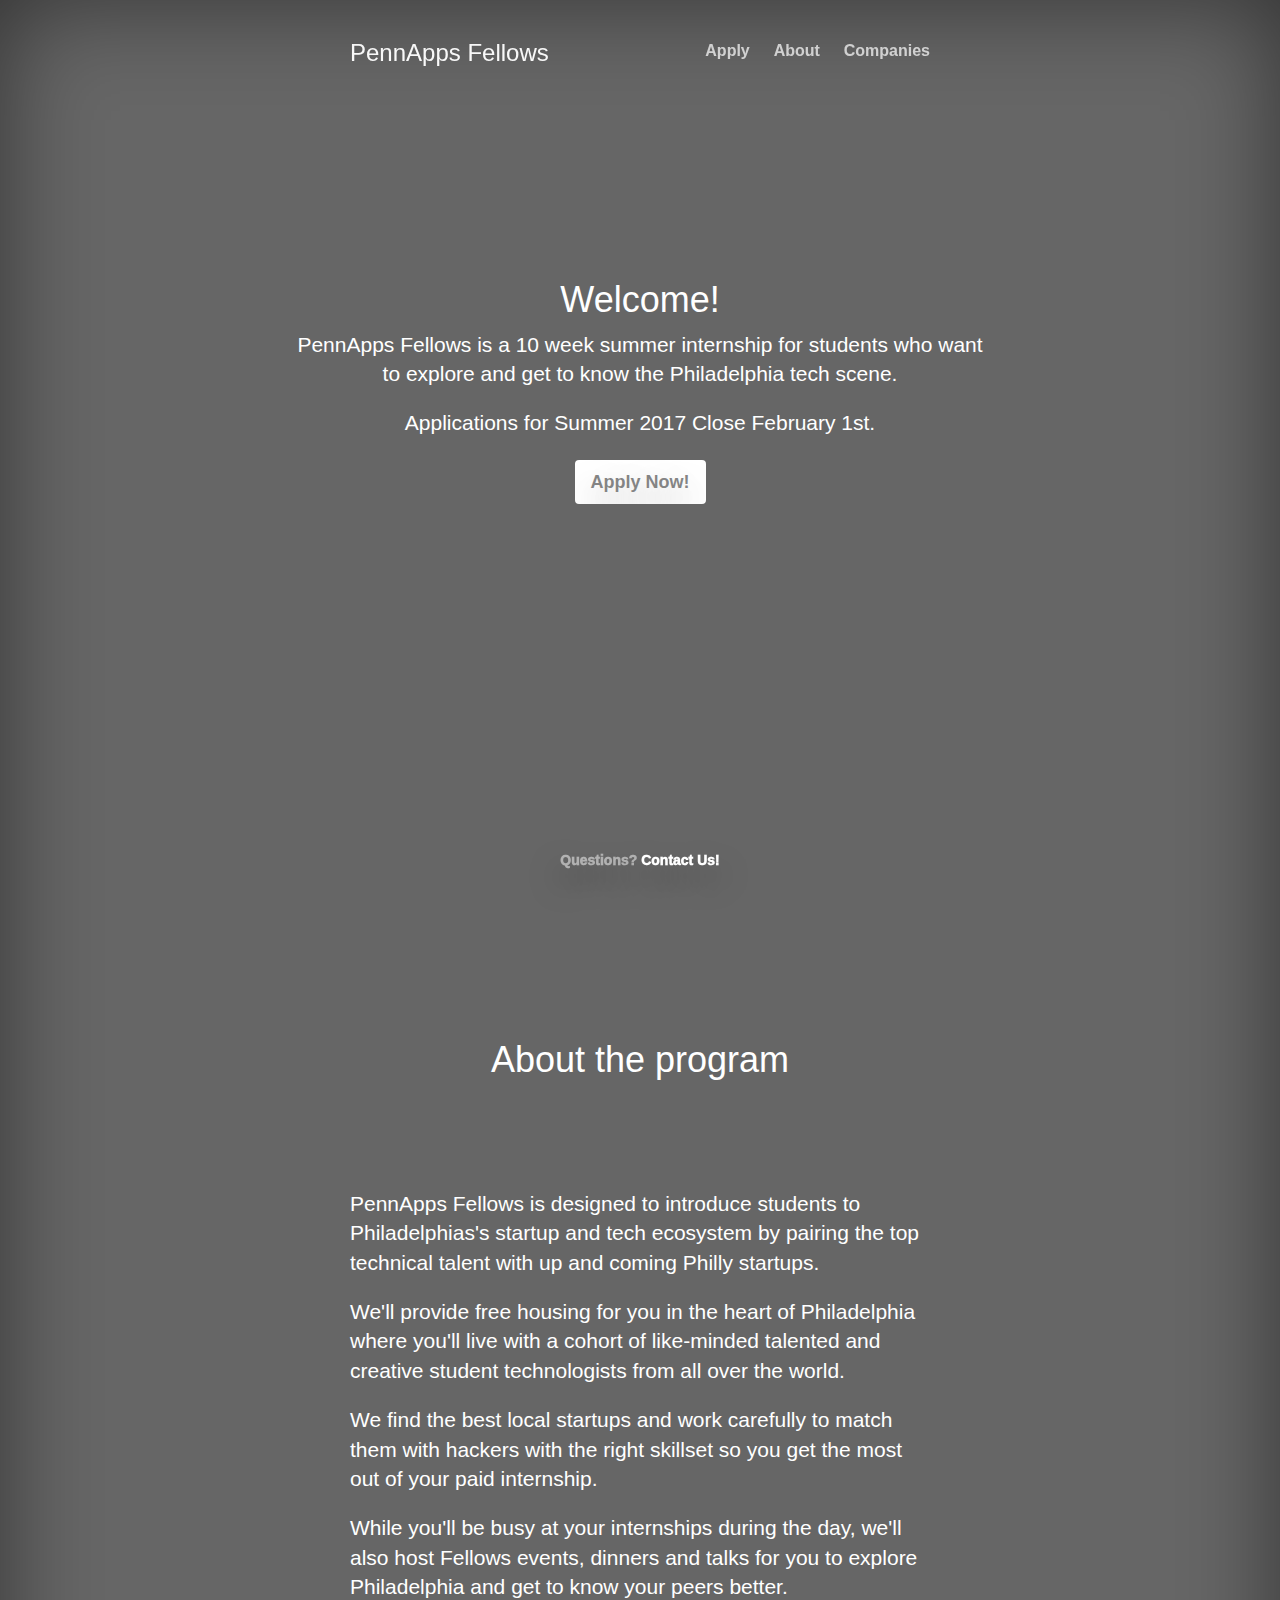
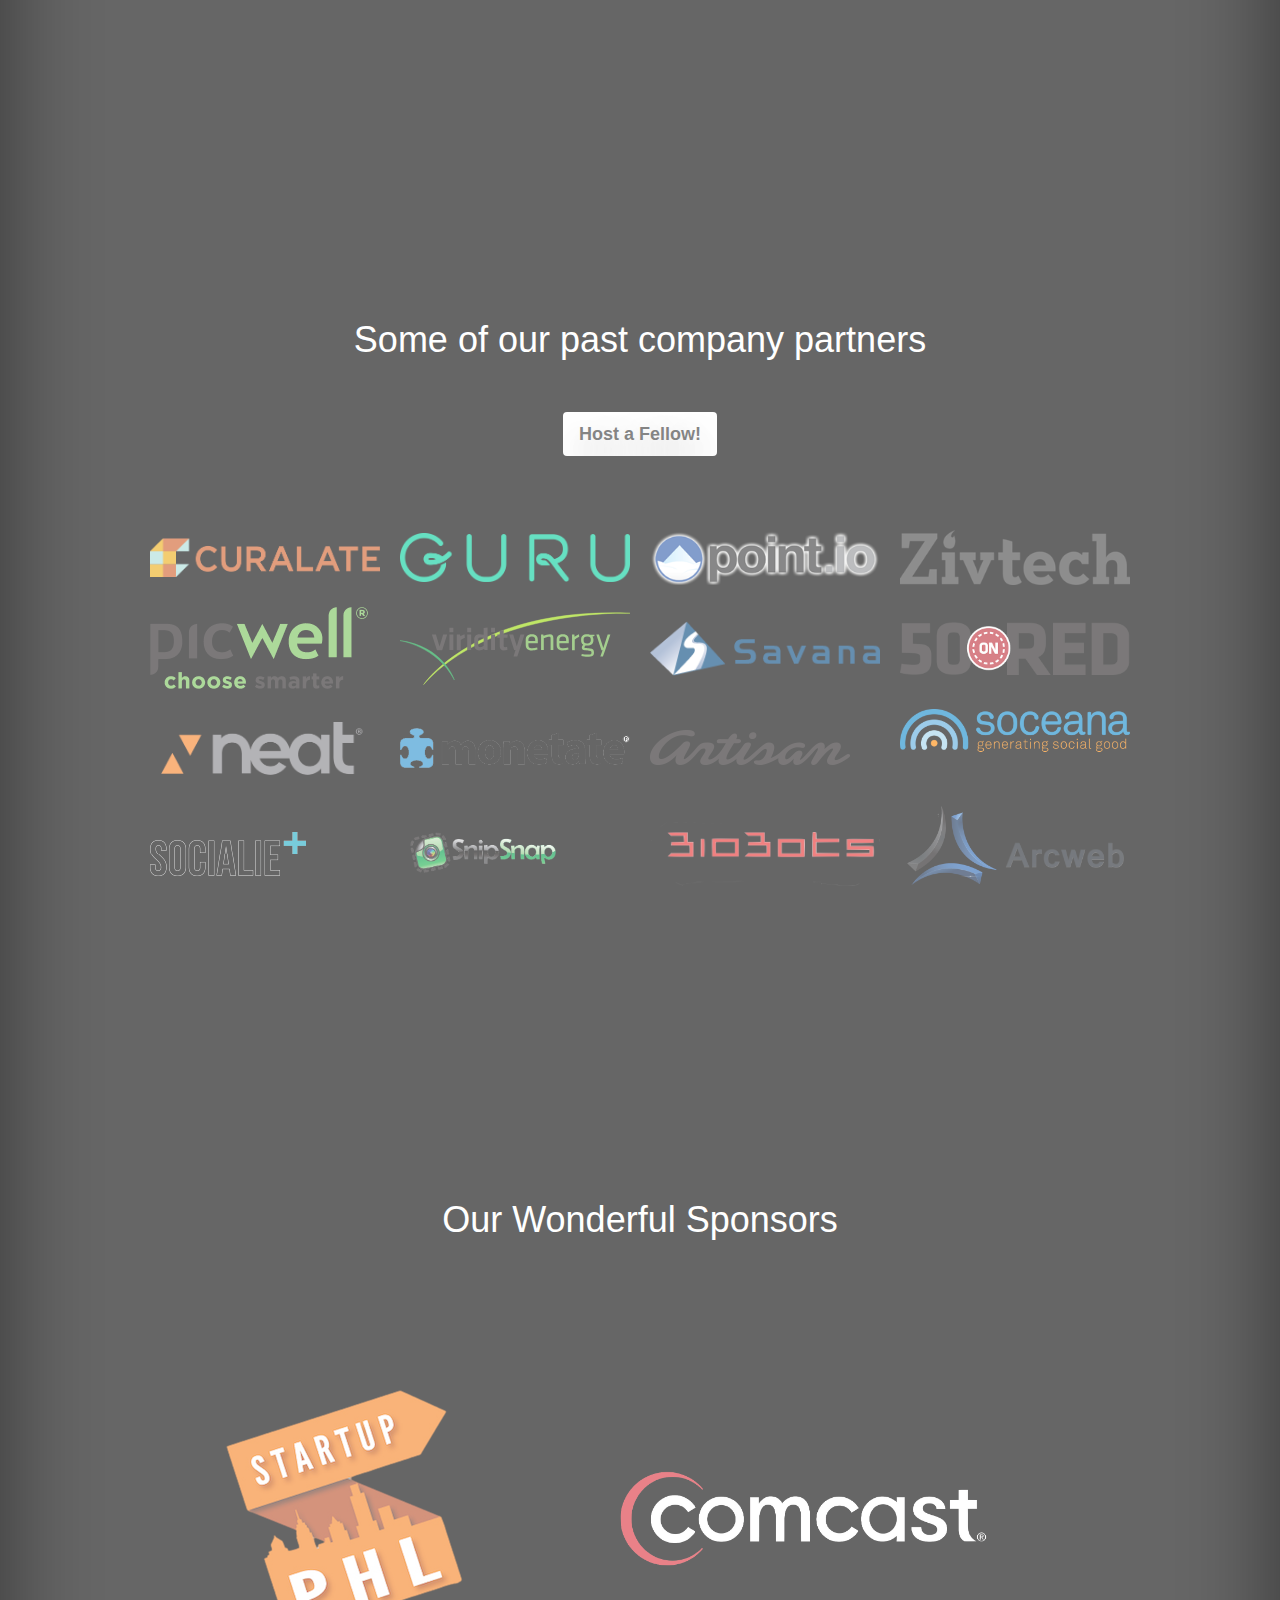
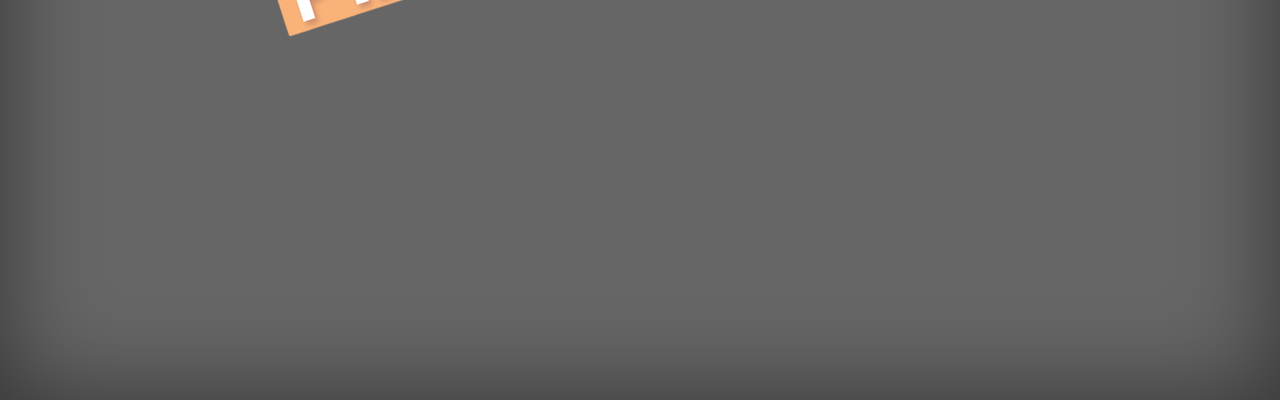
==== commit cde65a79: "Added video and background" ====
--- a/index.html
+++ b/index.html
@@ -20,47 +20,46 @@
 
     <!-- Custom styles for this template -->
     <link href="css/cover.css" rel="stylesheet">
-    <script>
-        $(function() {
-            $('a[href*=#]').on('click', function(e) {
-                e.preventDefault();
-                $('html, body').animate({
-                    scrollTop: $($(this).attr('href')).offset().top
-                }, 500, 'linear');
-            });
-        });
-    </script>
+
 </head>
 
 <body>
-    <div class="backgroundphil">
-        <img src="img/background3.jpg" width="100%"></img>
+
+
+    <div class="fullscreen-bg">
+        <video loop="loop" autoplay="auto" class="fullscreen-bg__video">
+            <source src="img/philly1.mp4" type="video/mp4">
+    </video>
     </div>
+
     <div class="site-wrapper">
         <div class="site-wrapper-inner">
             <div class="cover-container">
 
-                <div class="masthead clearfix">
+                <div class="masthead">
                     <div class="inner">
-                        <h3 class="masthead-brand"><a href="#">PennApps Fellowss</a></h3>
+                        <h3 class="masthead-brand"><a href="#">PennApps Fellows</a></h3>
                         <nav>
                             <ul class="nav masthead-nav">
+                            <li><a href="https://pennappsfellows.typeform.com/to/oJGjaa">Apply</a></li>
                                 <li><a href="#about">About</a></li>
-                                <li><a href="#apply">Apply</a></li>
-                                <li><a href="https://docs.google.com/forms/d/e/1FAIpQLSeUia4WOpq7G9NM8-NzE7Geajp8FpwJM3cq-EXsT6uP58yvEw/viewform">Companies</a></li>
+                                <li><a href="#companies">Companies</a></li>
                             </ul>
                         </nav>
                     </div>
                 </div>
 
+
                 <div id="apply" class="inner-cover">
                     <div class="centerblurb">
+
                         <h1 class="cover-heading">Welcome!</h1>
                         <p class="lead">PennApps Fellows is a 10 week summer internship for students who want to explore and get to know the Philadelphia tech scene.</p>
-                        <p class="lead">Applications Close February 1st.</p>
+                        <p class="lead">Applications for Summer 2017 Close February 1st.</p>
                         <p class="lead">
                             <a href="https://pennappsfellows.typeform.com/to/oJGjaa" class="btn btn-lg btn-default">Apply Now!</a>
                         </p>
+
                     </div>
                 </div>
 
@@ -73,11 +72,15 @@
                         <p id="abtblurb" class="lead">We find the best local startups and work carefully to match them with hackers with the right skillset so you get the most out of your paid internship.</p>
                         <p id="abtblurb" class="lead">While you'll be busy at your internships during the day, we'll also host Fellows events, dinners and talks for you to explore Philadelphia and get to know your peers better.</p>
                 </div>
-            </div>
+
 
             <div id="companies" class="inner-cover">
-                <h1 class="cover-heading">Past company partners</h1>
+                <h1 class="cover-heading">Some of our past company partners</h1>
                 <br></br>
+                <p class="lead">
+                    <a href="https://docs.google.com/forms/d/e/1FAIpQLSeUia4WOpq7G9NM8-NzE7Geajp8FpwJM3cq-EXsT6uP58yvEw/viewform" class="btn btn-lg btn-default">Host a Fellow!</a>
+                </p>
+                  <br></br>
                 <div class="mosaic">
                     <table class="boardof" align="center">
                         <tr>
@@ -161,16 +164,13 @@
                 </table>
             </div>
 
-            <div class="cover-container">
-
+  </div>
                 <div class="mastfoot">
                     <div class="inner">
                         Questions? <a href="mailto:rjaggi@seas.upenn.edu">Contact Us!</a>
                     </div>
                 </div>
 
-
-            </div>
 
         </div>
     </div>
--- a/css/cover.css
+++ b/css/cover.css
@@ -14,9 +14,10 @@
 .btn-default:hover,
 .btn-default:focus {
   color: #333;
-  text-shadow: none; /* Prevent inheritance from `body` */
+  text-shadow: 0 15px 30px rgba(0,0,0,.5); /* Prevent inheritance from `body` */
   background-color: #fff;
-  border: 1px solid #fff;
+  border: 2px solid #000000;
+  font-weight: bold;
 }
 
 
@@ -27,12 +28,13 @@
 html,
 body {
   height: 100%;
-  background-color: #333;
 }
 body {
   color: #fff;
+  text-rendering: auto;
+  font-weight: 1000;
   text-align: center;
-  text-shadow: 0 1px 3px rgba(0,0,0,.5);
+  text-shadow: 0 15px 30px rgba(0,0,0,.5);
 }
 
 /* Extra markup and styles for table-esque vertical and horizontal centering */
@@ -109,13 +111,6 @@
  * Cover
  */
 
-.cover {
-  padding: 0 20px;
-}
-.cover .btn-lg {
-  padding: 10px 20px;
-  font-weight: bold;
-}
 
 
 /*
@@ -156,9 +151,14 @@
 
 @media (min-width: 992px) {
   .masthead,
-  .mastfoot,
+  .mastfoot {
+    width: 50%;
+    left: 25%;}
   .cover-container {
-    width: 700px;
+    background-color: #000000;
+    opacity: 0.6;
+    z-index: -400;
+    width: 100%;
   }
 }
 
@@ -172,10 +172,21 @@
 }
 
 .centerblurb {
+  width: 700px;
+  margin-right: auto;
+  margin-left: auto;
   padding-top: 200px;
+
+}
+
+#apply {
+  background-size: cover;
 }
 
 #about {
+  width: 700px;
+  margin-right: auto;
+  margin-left: auto;
   padding-top: 120px;
 }
 
@@ -184,7 +195,7 @@
 }
 
 #companies {
-  padding-top: 150px;
+  padding-top: 100px;
   margin-right: auto;
   margin-left: auto;
 }
@@ -202,7 +213,7 @@
 }
 
 #sponsors {
-  padding-top: 170px;
+  padding-top: 80px;
   margin-right: auto;
   margin-left: auto;
 }
@@ -216,5 +227,47 @@
 }
 
 .sponsorship td{
-  padding: 30px;
-}
+  padding: 40px;
+}
+
+.fullscreen-bg {
+  position: fixed;
+  top: 0;
+  right: 0;
+  bottom: 0;
+  left: 0;
+  overflow: hidden;
+  z-index: -100;
+}
+
+.fullscreen-bg__video {
+  position: absolute;
+  top: 0;
+  left: 0;
+  width: 100%;
+  height: 100%;
+}
+
+@media (min-aspect-ratio: 16/9) {
+  .fullscreen-bg__video {
+    height: 300%;
+    top: -100%;
+  }
+}
+
+@media (max-aspect-ratio: 16/9) {
+  .fullscreen-bg__video {
+    width: 300%;
+    left: -100%;
+  }
+}
+
+@media (max-width: 767px) {
+  .fullscreen-bg {
+    background: url("img/phil.png") center center / cover no-repeat;
+  }
+
+  .fullscreen-bg__video {
+    display: none;
+  }
+}
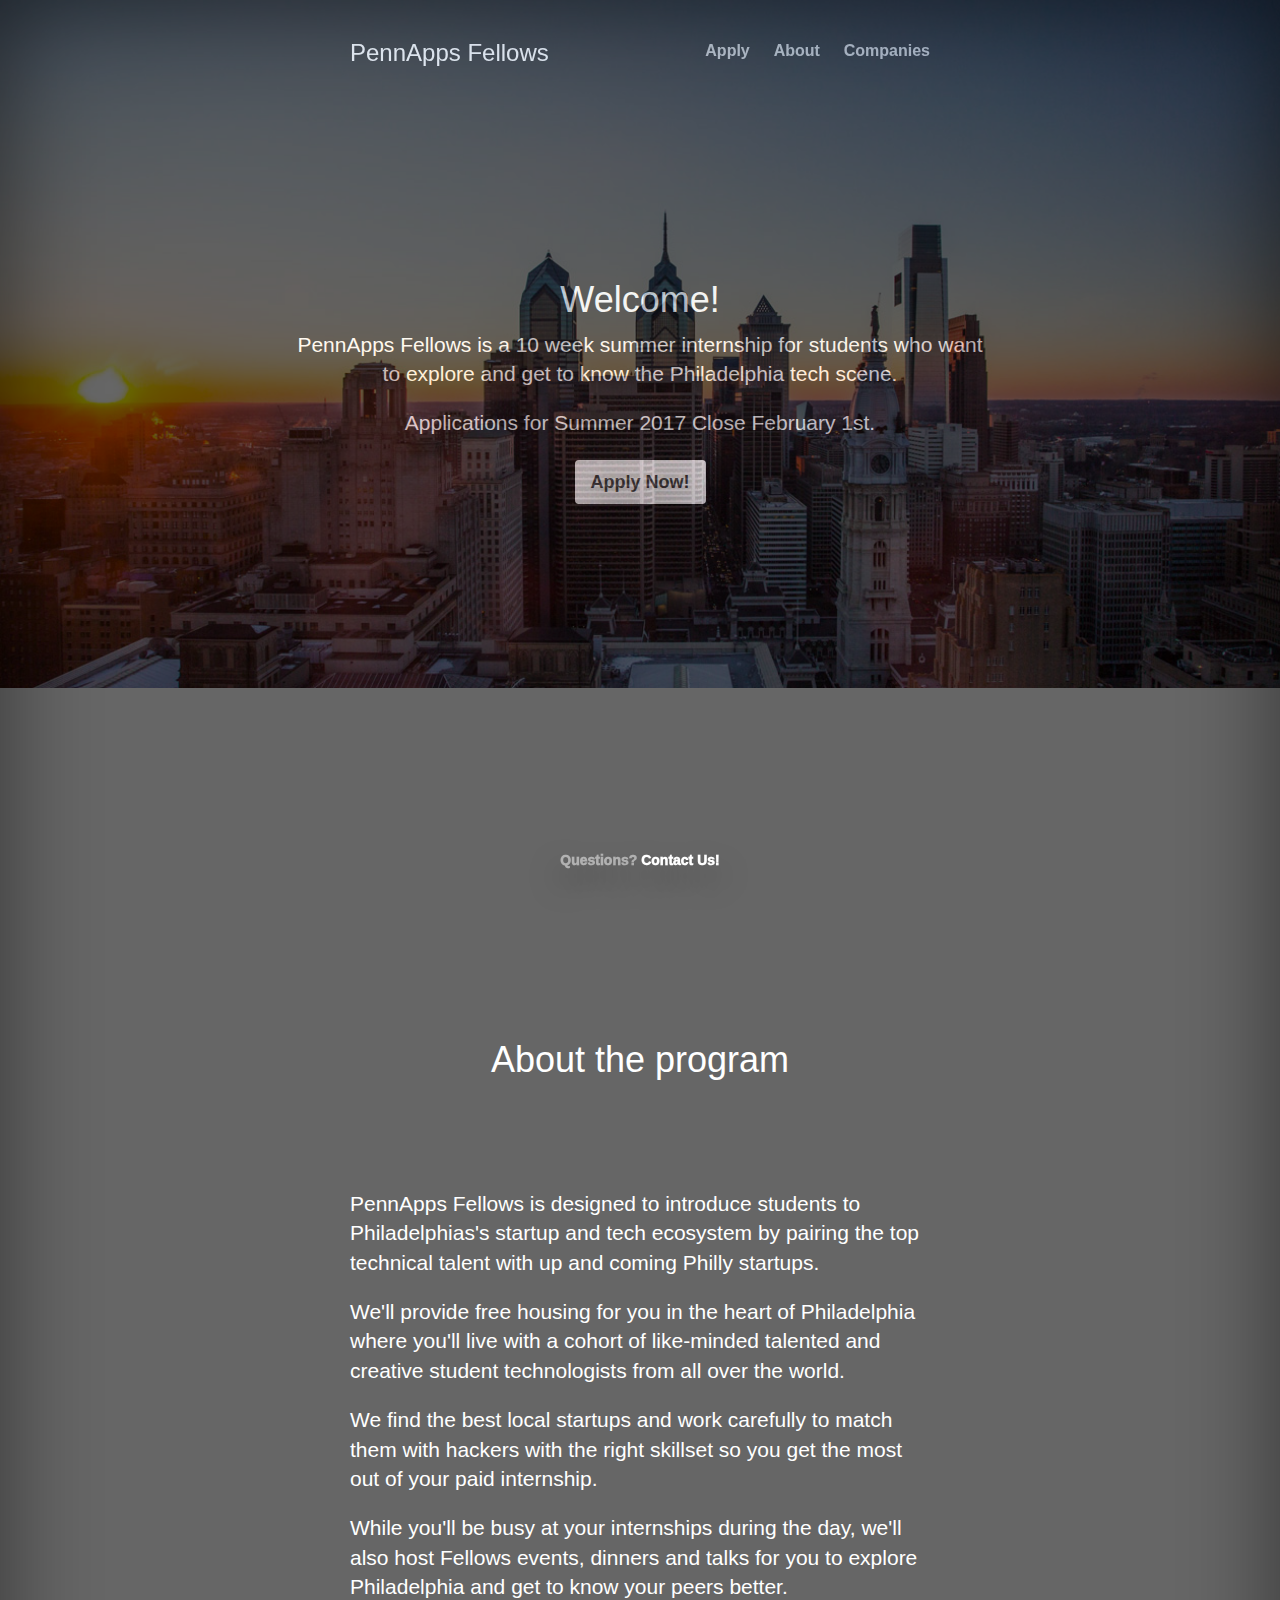
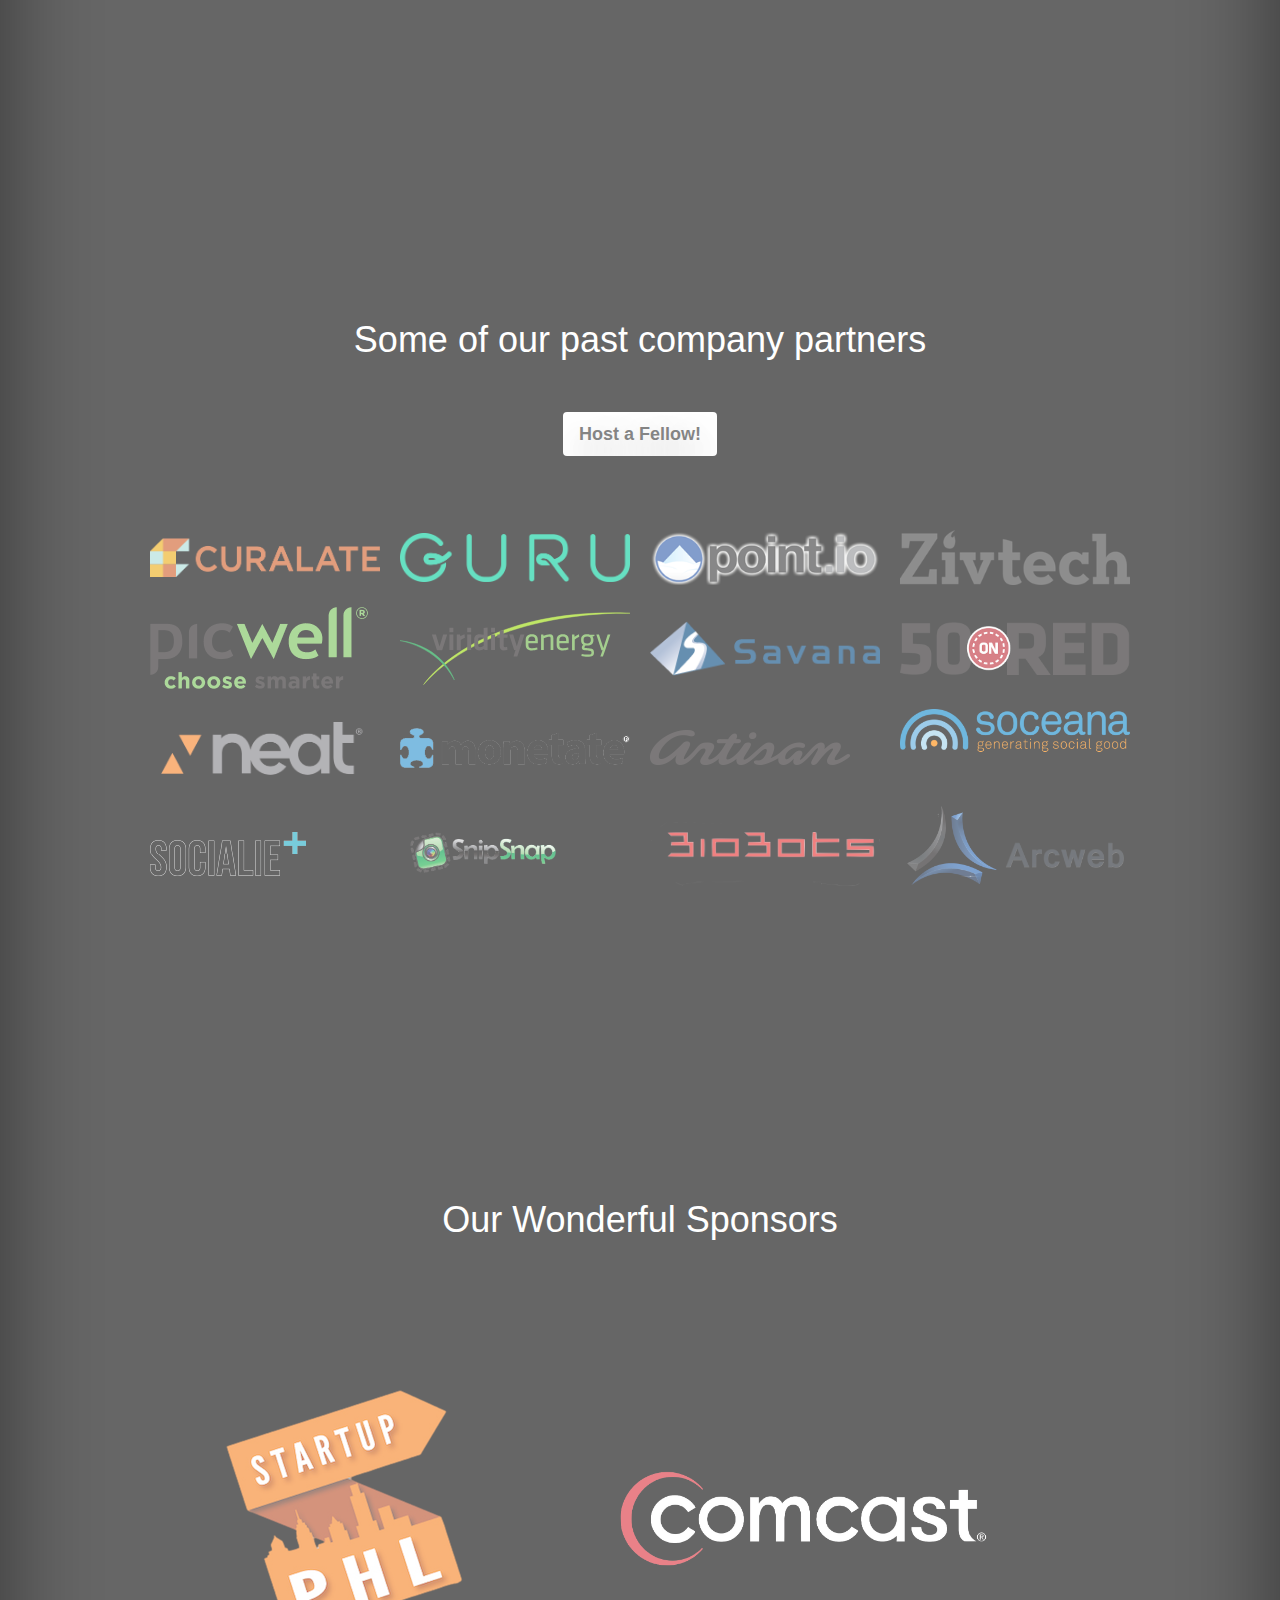
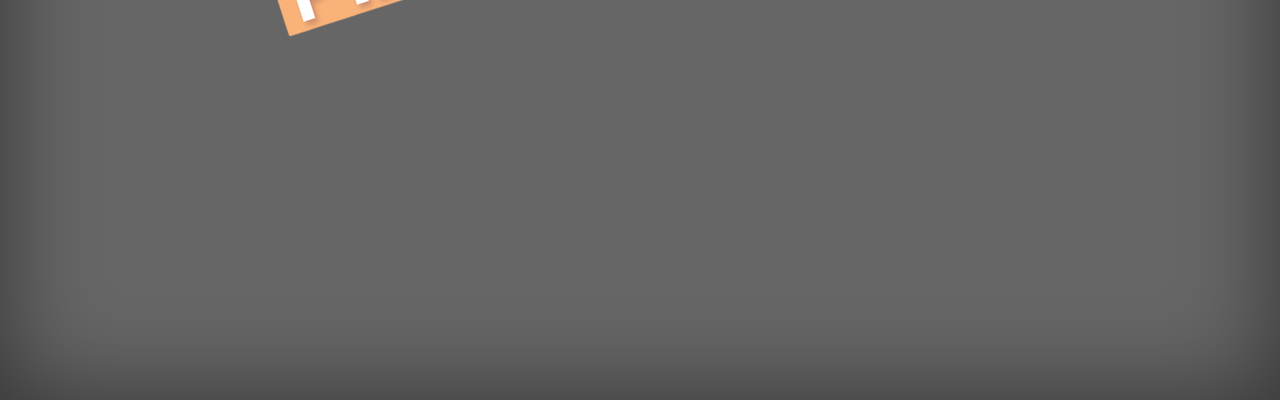
==== commit a029f671: "Removed video" ====
--- a/index.html
+++ b/index.html
@@ -26,11 +26,18 @@
 <body>
 
 
-    <div class="fullscreen-bg">
-        <video loop="loop" autoplay="auto" class="fullscreen-bg__video">
-            <source src="img/philly1.mp4" type="video/mp4">
-    </video>
+  <div class="fullscreen-bg">
+  <div class="backgroundphil">
+        <img src="img/background3.jpg" width="100%"></img>
     </div>
+    <!--
+      <video loop="loop" autoplay="auto" class="fullscreen-bg__video">
+          <source src="img/philly1.mp4" type="video/mp4">
+  </video>
+-->
+</div>
+
+
 
     <div class="site-wrapper">
         <div class="site-wrapper-inner">
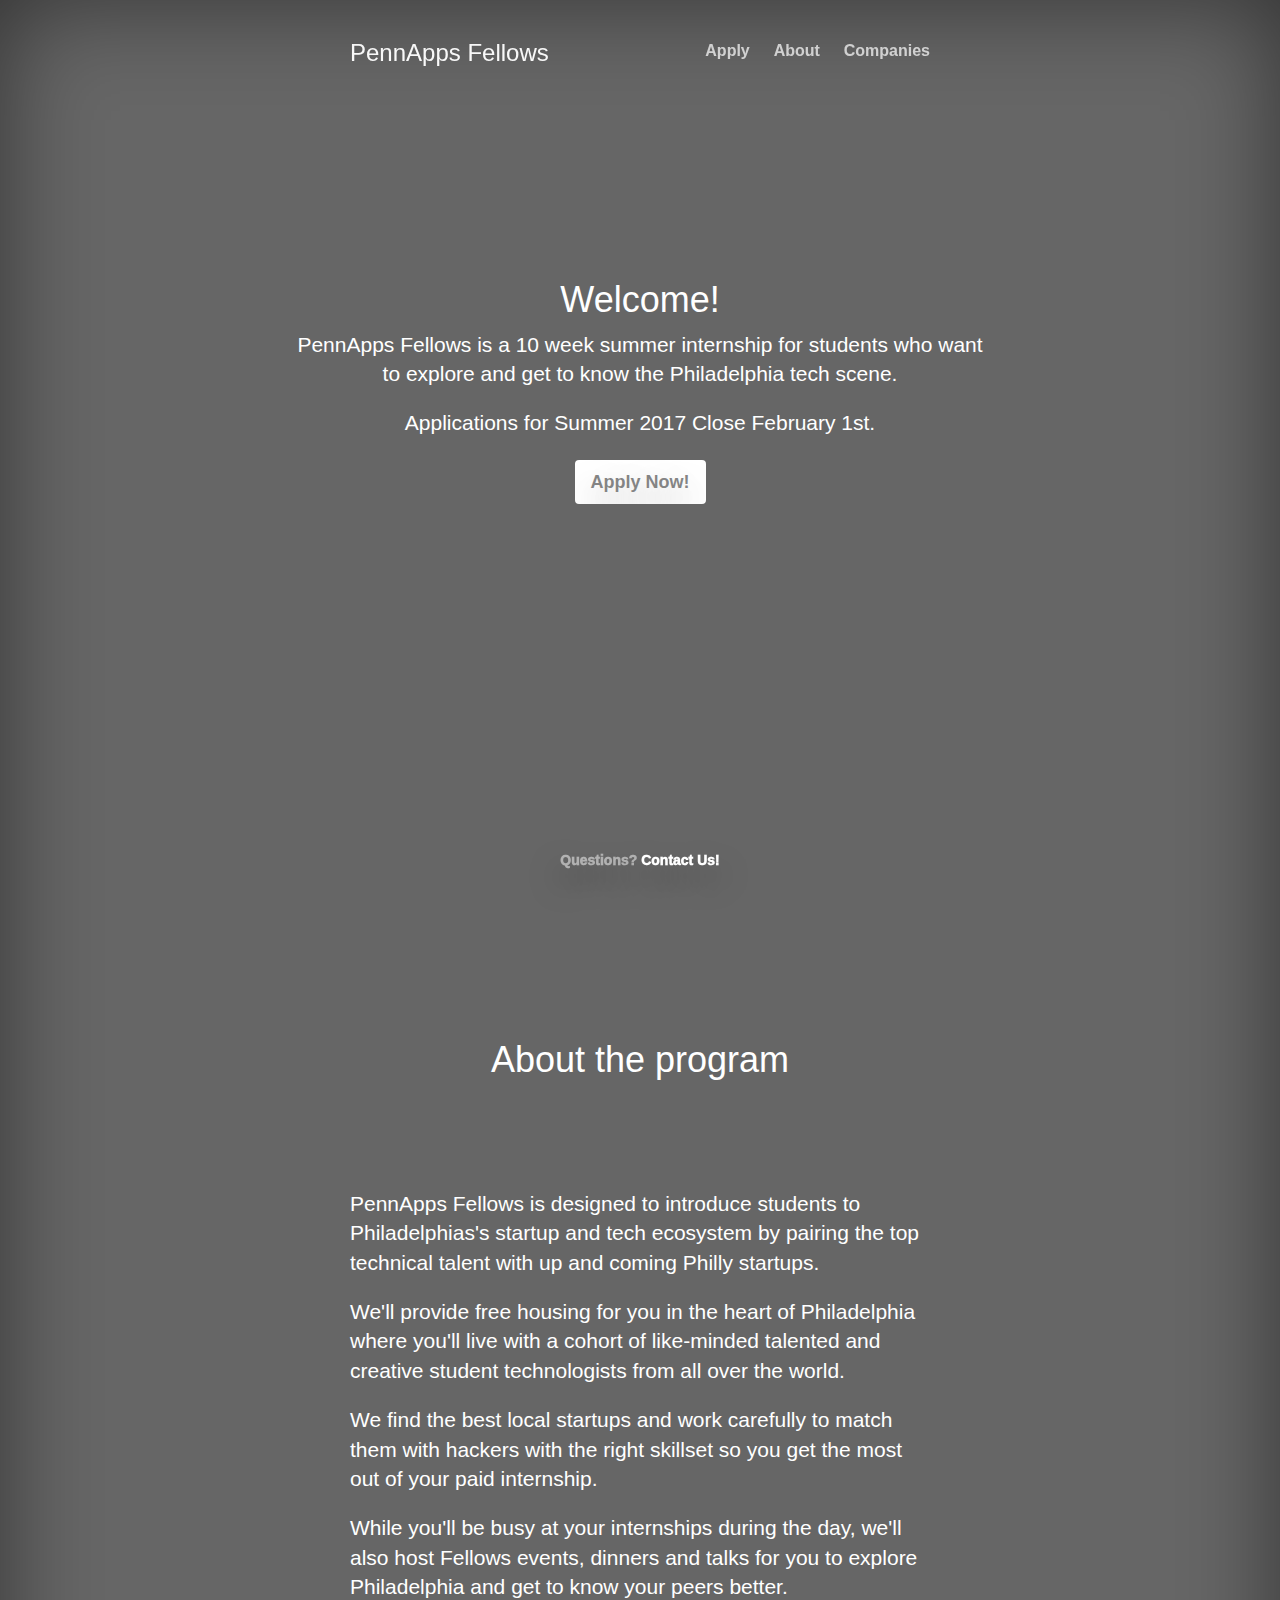
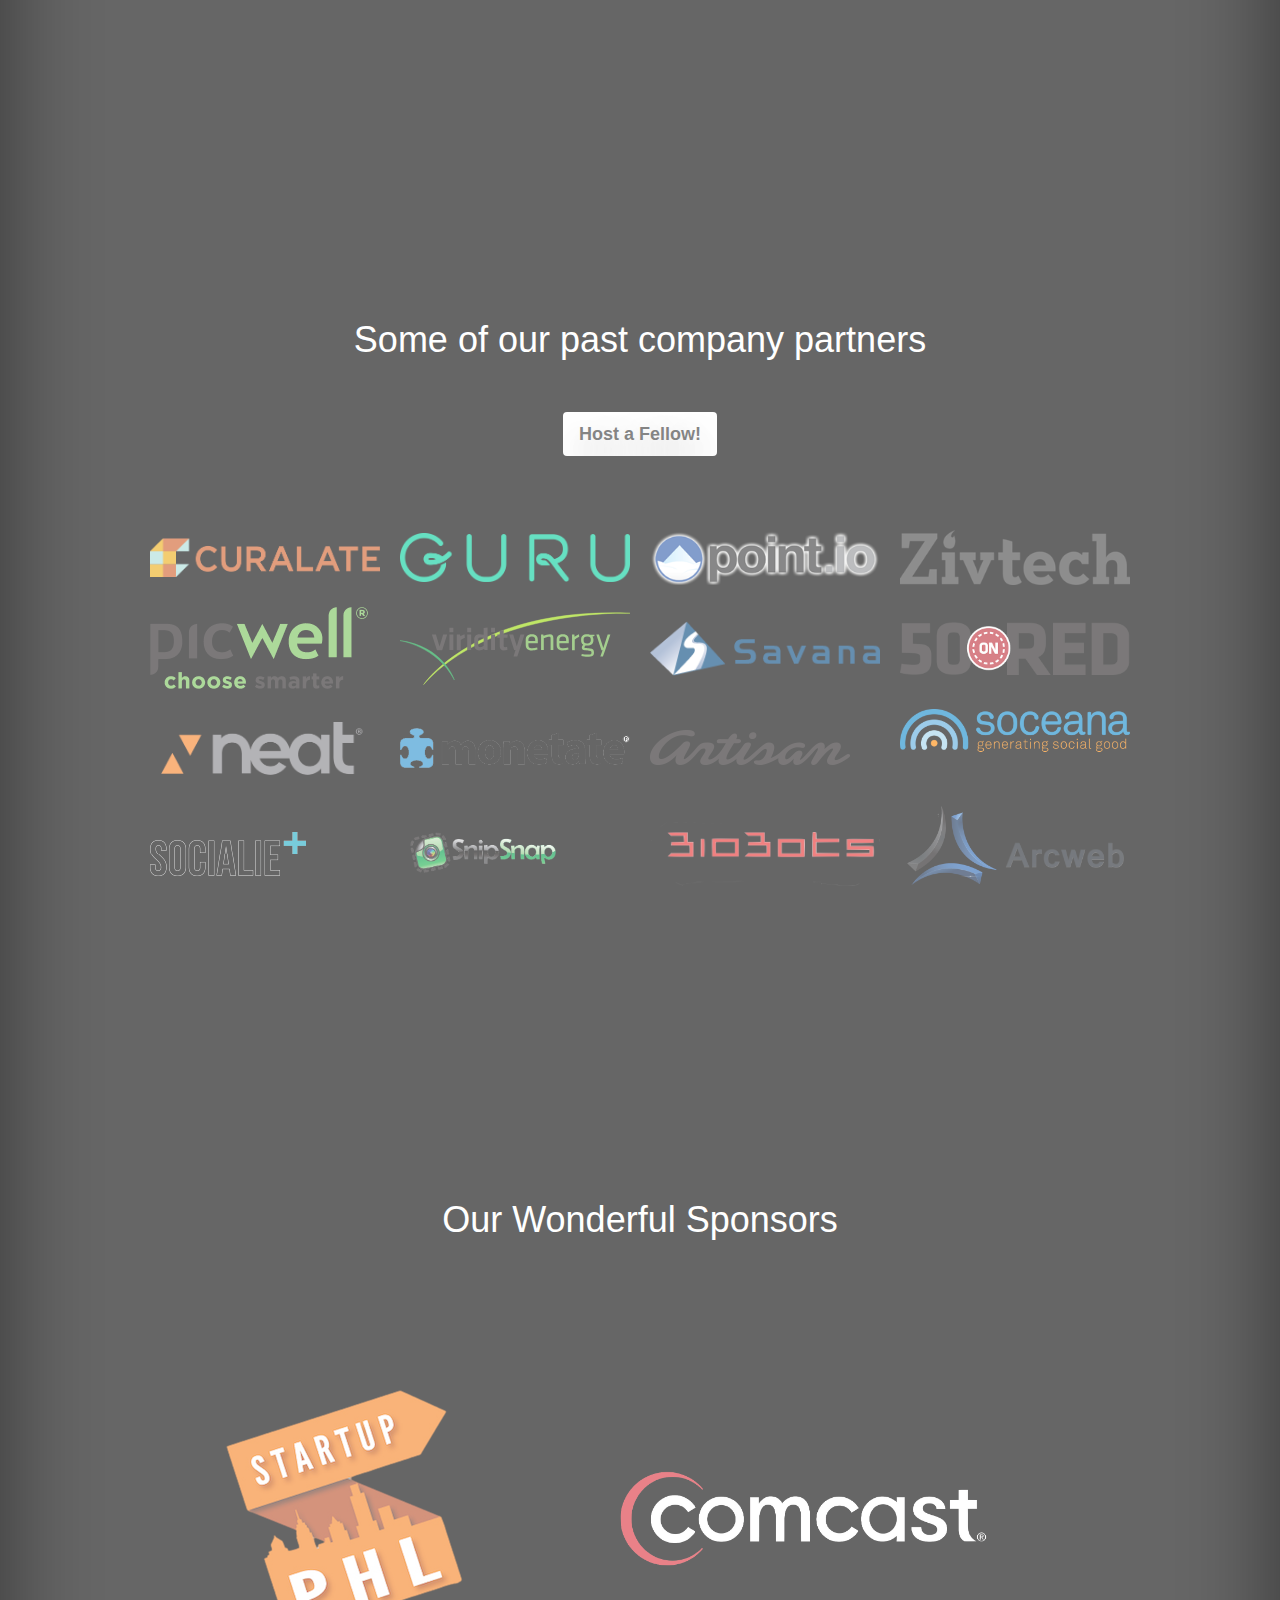
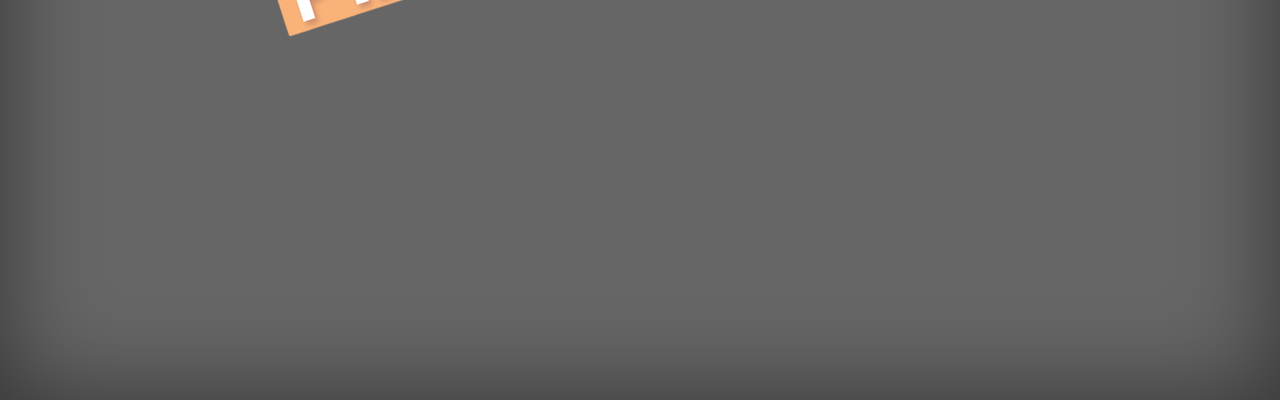
==== commit 7f8f3be7: "Video" ====
--- a/index.html
+++ b/index.html
@@ -27,14 +27,15 @@
 
 
   <div class="fullscreen-bg">
+      <!--
   <div class="backgroundphil">
         <img src="img/background3.jpg" width="100%"></img>
-    </div>
-    <!--
+    </div>-->
+
       <video loop="loop" autoplay="auto" class="fullscreen-bg__video">
           <source src="img/philly1.mp4" type="video/mp4">
   </video>
--->
+
 </div>
 
 
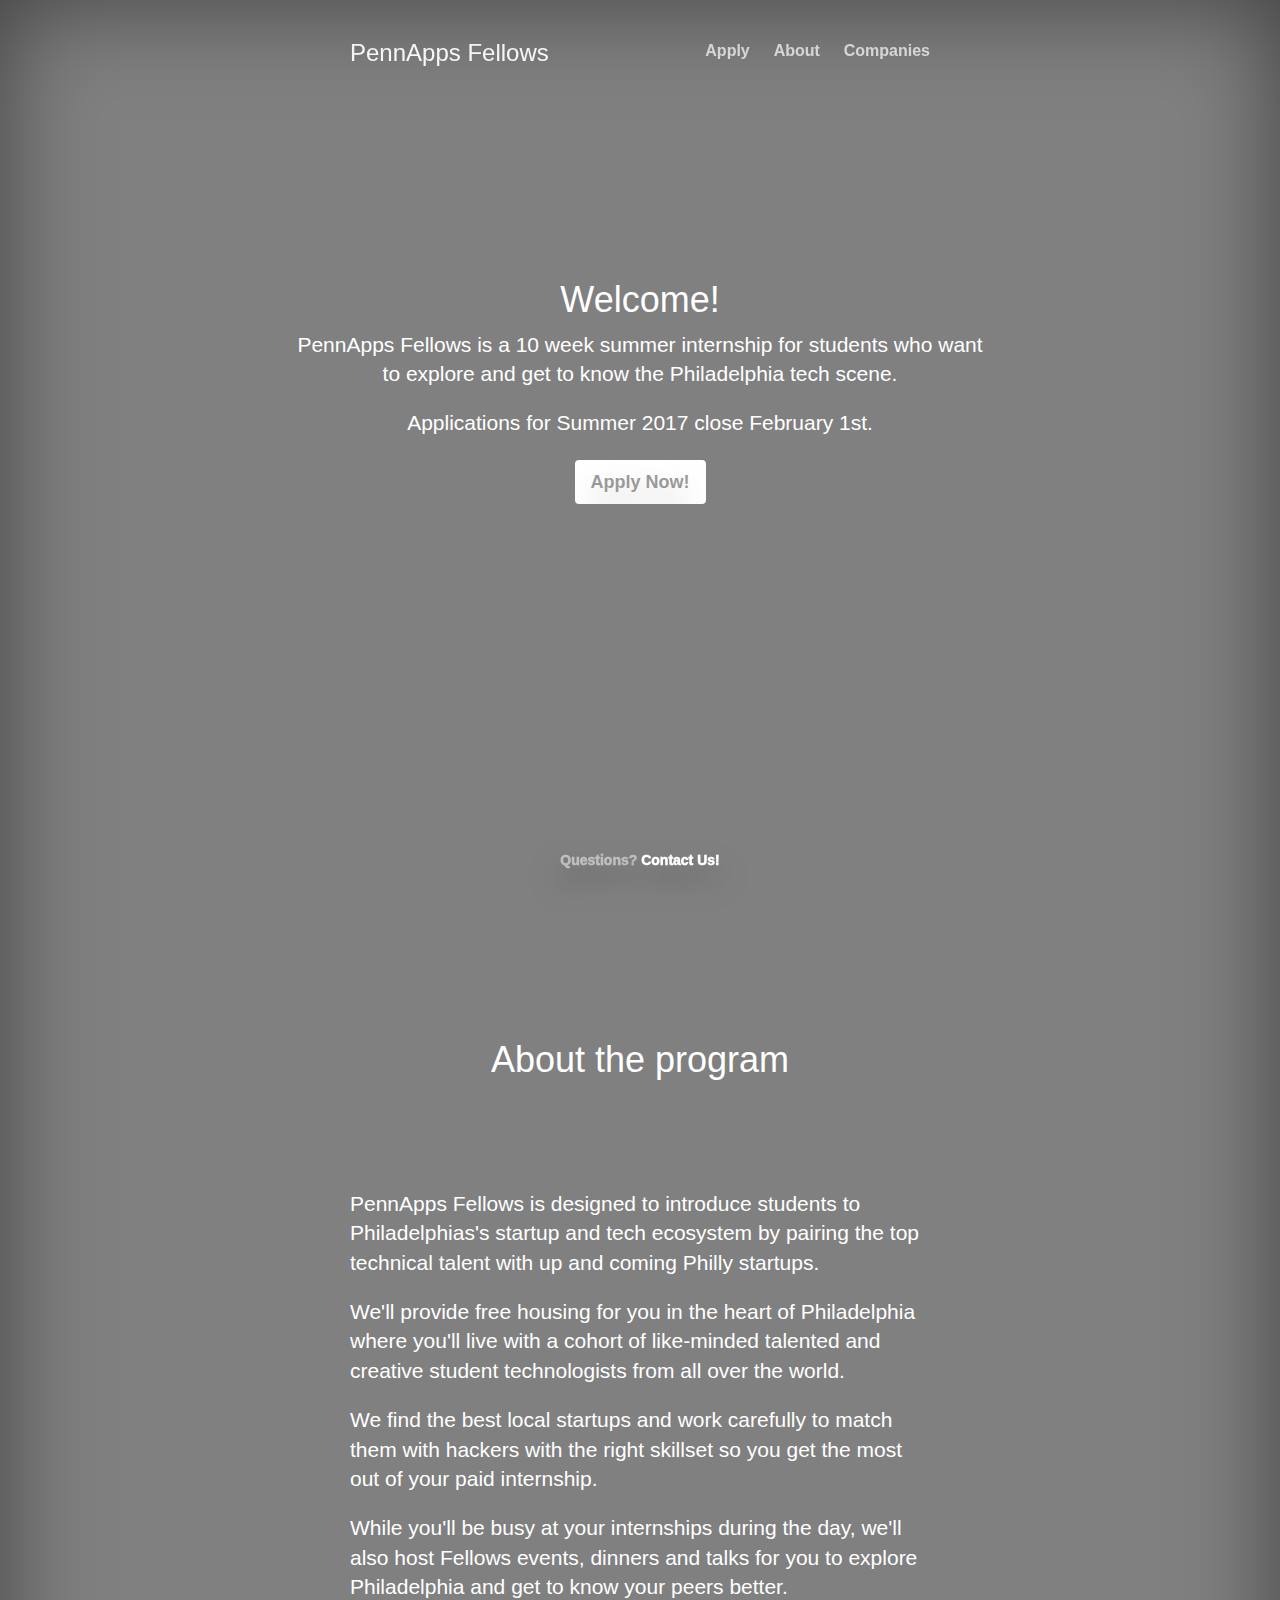
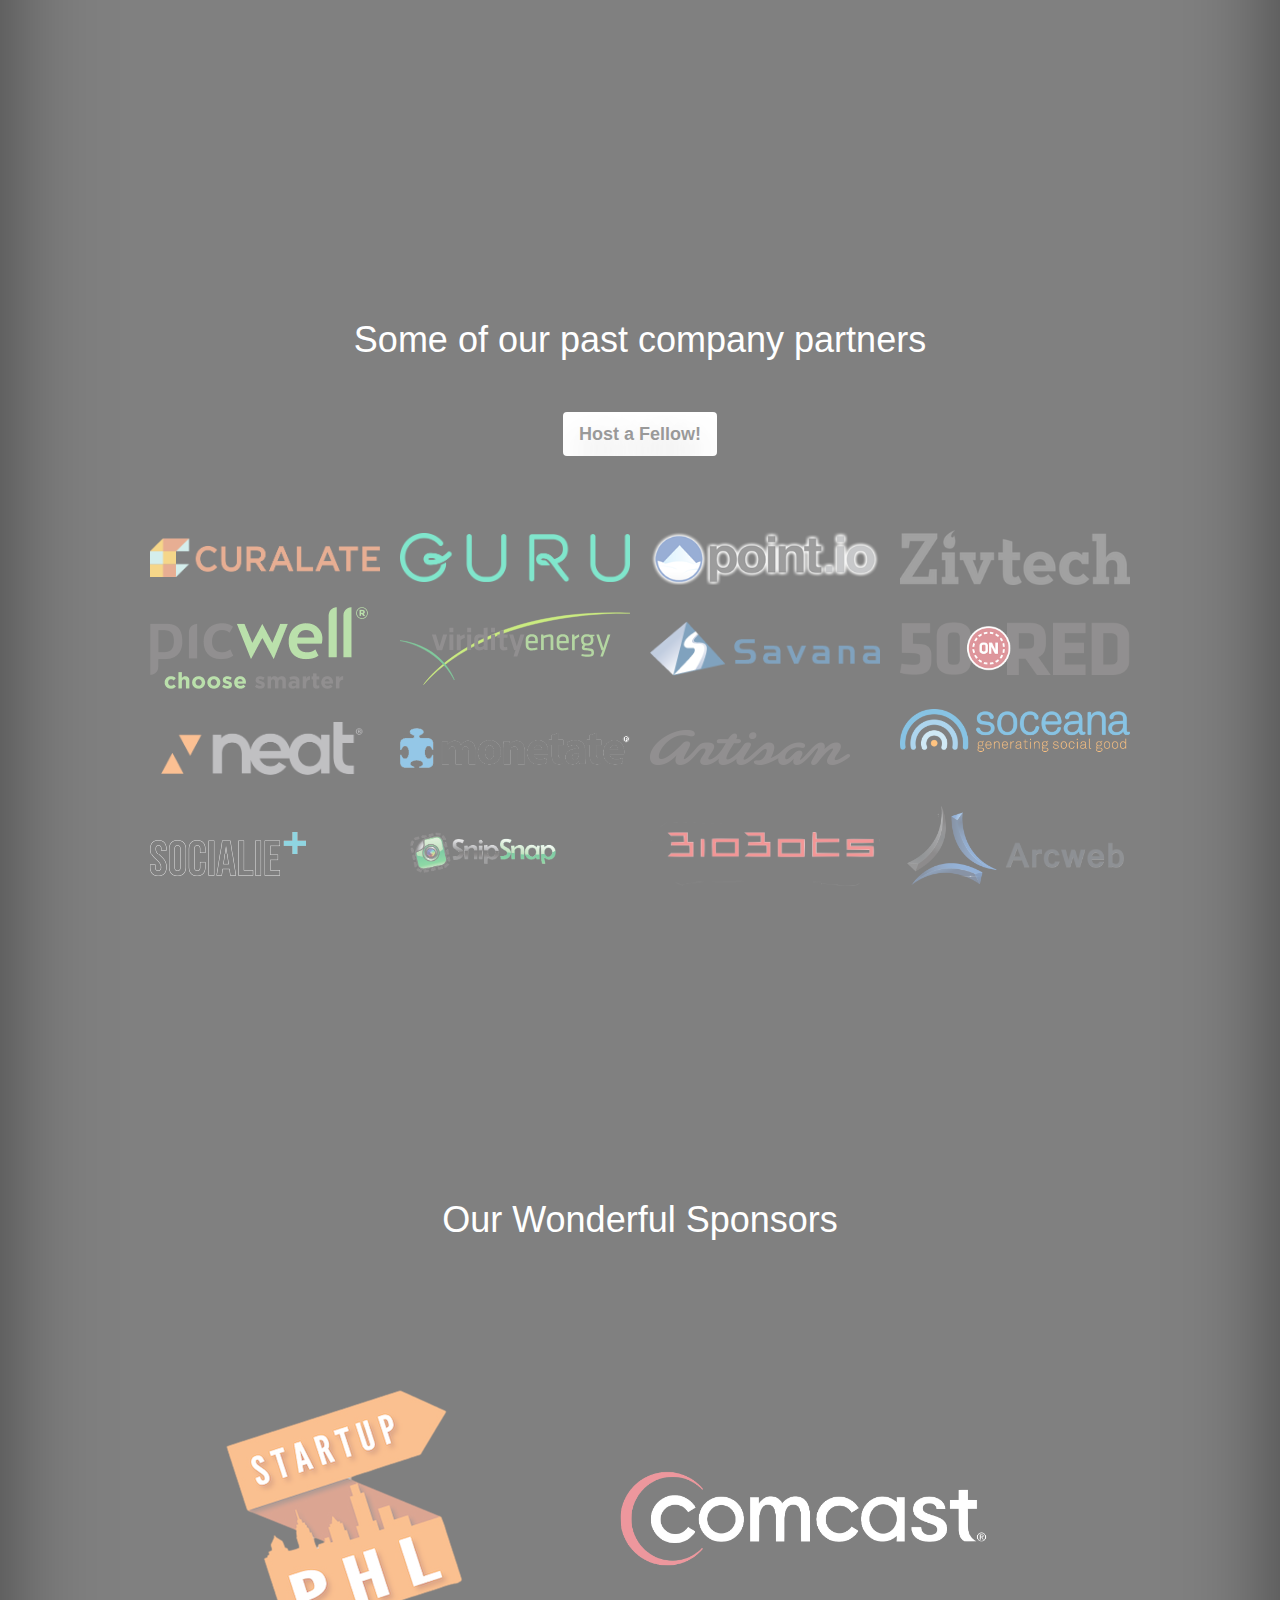
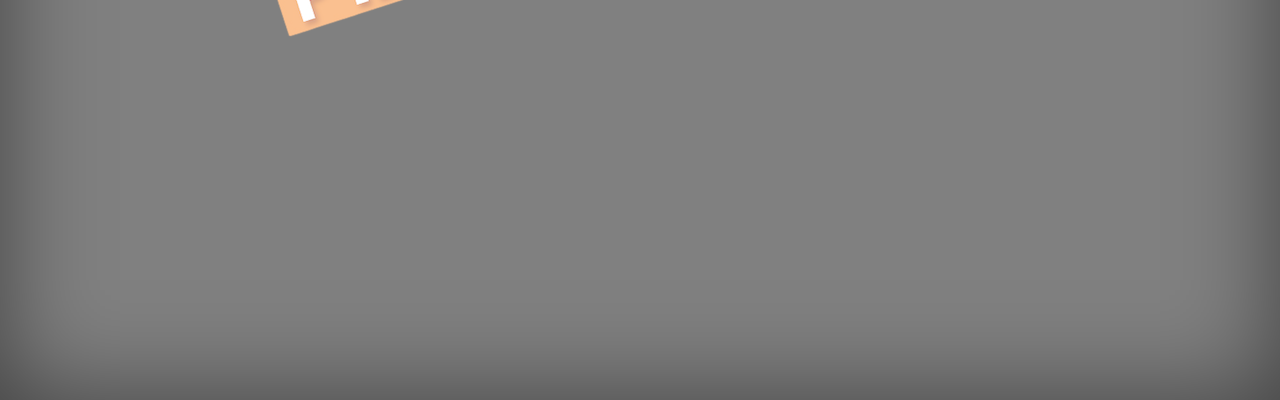
==== commit 55c7b721: "Background video" ====
--- a/index.html
+++ b/index.html
@@ -32,7 +32,7 @@
         <img src="img/background3.jpg" width="100%"></img>
     </div>-->
 
-      <video loop="loop" autoplay="auto" class="fullscreen-bg__video">
+      <video autoplay="auto" class="fullscreen-bg__video">
           <source src="img/philly1.mp4" type="video/mp4">
   </video>
 
@@ -63,7 +63,7 @@
 
                         <h1 class="cover-heading">Welcome!</h1>
                         <p class="lead">PennApps Fellows is a 10 week summer internship for students who want to explore and get to know the Philadelphia tech scene.</p>
-                        <p class="lead">Applications for Summer 2017 Close February 1st.</p>
+                        <p class="lead">Applications for Summer 2017 close February 1st.</p>
                         <p class="lead">
                             <a href="https://pennappsfellows.typeform.com/to/oJGjaa" class="btn btn-lg btn-default">Apply Now!</a>
                         </p>
--- a/css/cover.css
+++ b/css/cover.css
@@ -156,7 +156,7 @@
     left: 25%;}
   .cover-container {
     background-color: #000000;
-    opacity: 0.6;
+    opacity: 0.5;
     z-index: -400;
     width: 100%;
   }
@@ -264,7 +264,7 @@
 
 @media (max-width: 767px) {
   .fullscreen-bg {
-    background: url("img/phil.png") center center / cover no-repeat;
+    background: url("img/background3.jpg") center center / cover no-repeat;
   }
 
   .fullscreen-bg__video {
